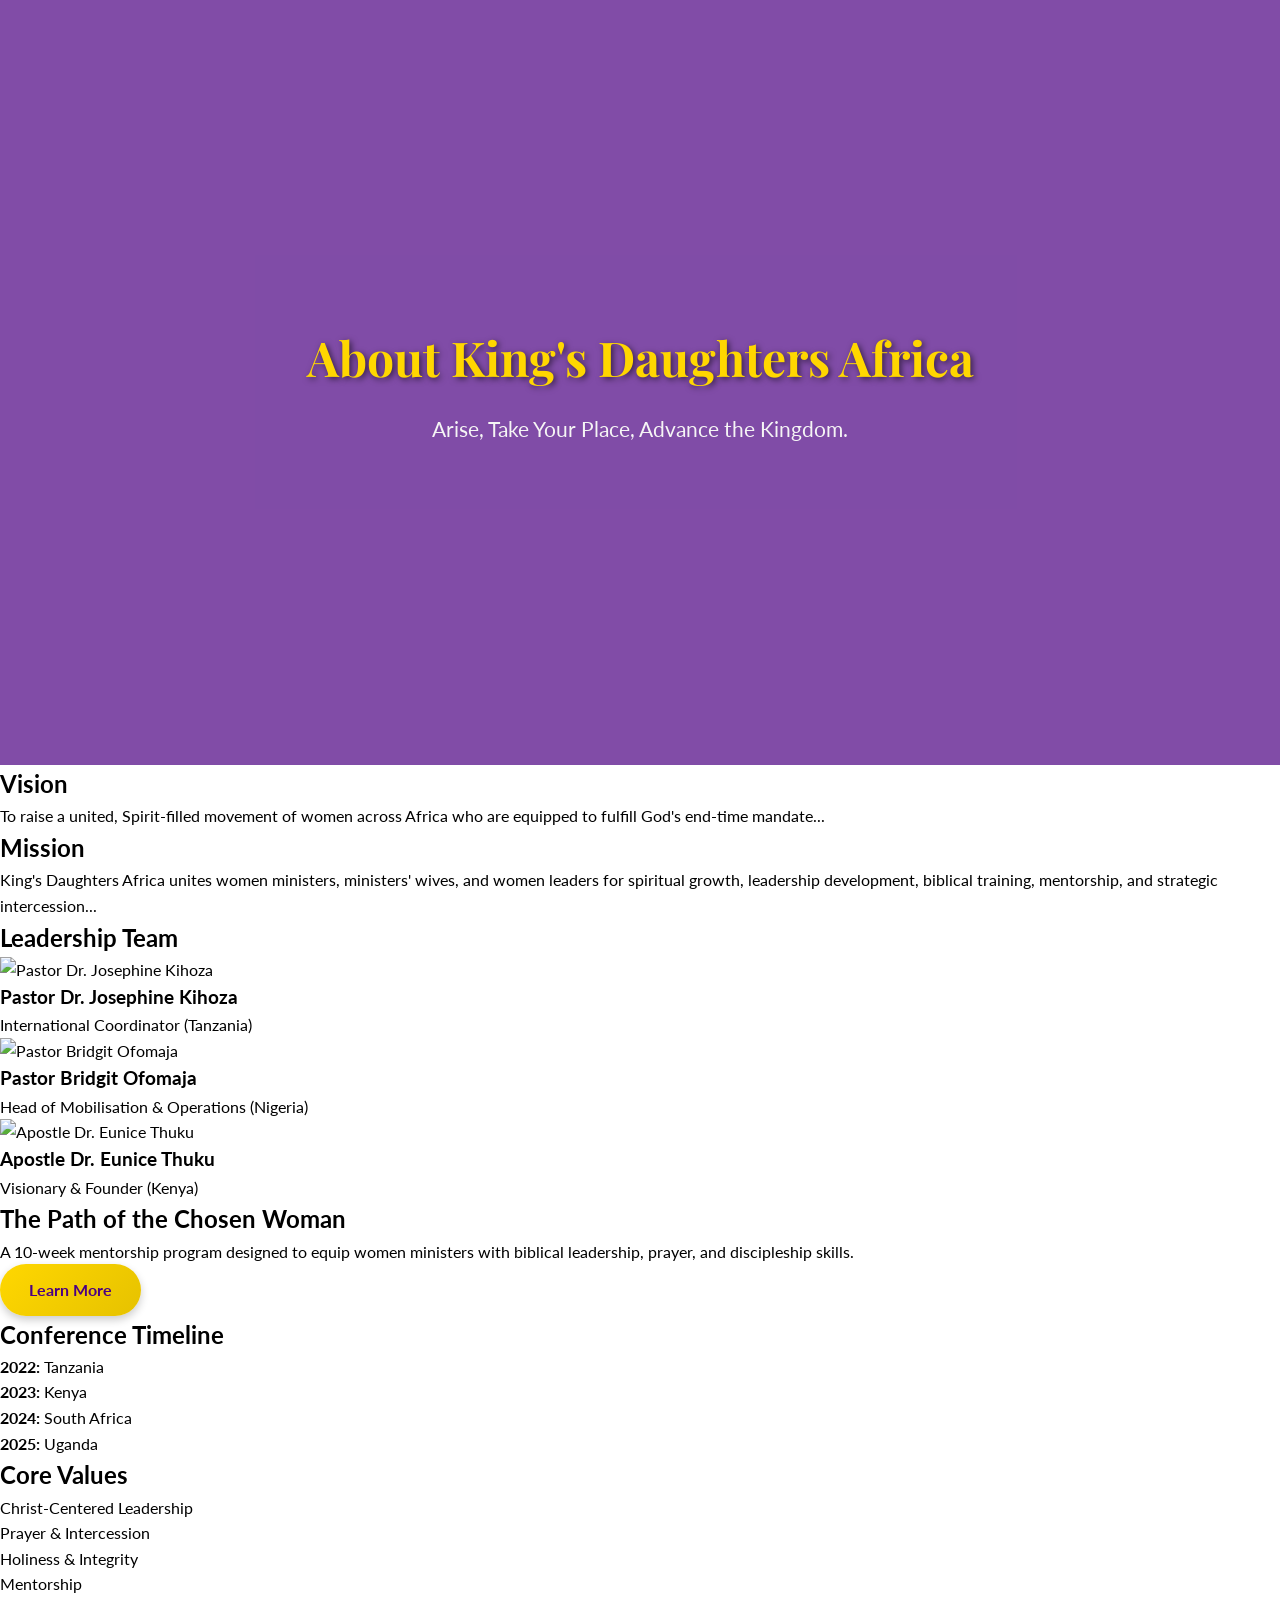
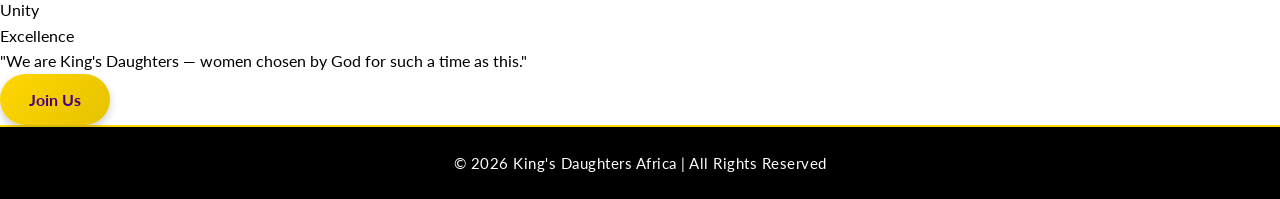
==== about.html @ 951f4221 "intial commit" ====
<!DOCTYPE html>
<html lang="en">
<head>
  <meta charset="UTF-8">
  <meta name="viewport" content="width=device-width, initial-scale=1.0">
  <title>About | King's Daughters Africa</title>
  <link rel="stylesheet" href="css/style.css">
  <link href="https://fonts.googleapis.com/css2?family=Playfair+Display:wght@600&family=Lato&display=swap" rel="stylesheet">
</head>
<body>
  <!-- Hero Banner -->
  <section class="hero about-hero">
    <div class="hero-text">
      <h1>About King's Daughters Africa</h1>
      <p>Arise, Take Your Place, Advance the Kingdom.</p>
    </div>
  </section>

  <!-- Vision & Mission -->
  <section class="vision-mission">
    <div class="container">
      <div class="vision">
        <h2>Vision</h2>
        <p>To raise a united, Spirit-filled movement of women across Africa who are equipped to fulfill God's end-time mandate...</p>
      </div>
      <div class="mission">
        <h2>Mission</h2>
        <p>King's Daughters Africa unites women ministers, ministers' wives, and women leaders for spiritual growth, leadership development, biblical training, mentorship, and strategic intercession...</p>
      </div>
    </div>
  </section>

  <!-- Leadership Team -->
  <section class="leadership">
    <h2>Leadership Team</h2>
    <div class="team-cards">
      <div class="card">
        <img src="images/josephine.jpg" alt="Pastor Dr. Josephine Kihoza">
        <h3>Pastor Dr. Josephine Kihoza</h3>
        <p>International Coordinator (Tanzania)</p>
      </div>
      <div class="card">
        <img src="images/bridgit.jpg" alt="Pastor Bridgit Ofomaja">
        <h3>Pastor Bridgit Ofomaja</h3>
        <p>Head of Mobilisation & Operations (Nigeria)</p>
      </div>
      <div class="card">
        <img src="images/eunice.jpg" alt="Apostle Dr. Eunice Thuku">
        <h3>Apostle Dr. Eunice Thuku</h3>
        <p>Visionary & Founder (Kenya)</p>
      </div>
    </div>
  </section>

  <!-- Path of the Chosen Woman -->
  <section class="mentorship">
    <h2>The Path of the Chosen Woman</h2>
    <p>A 10-week mentorship program designed to equip women ministers with biblical leadership, prayer, and discipleship skills.</p>
    <a href="mentorship.html" class="btn">Learn More</a>
  </section>

  <!-- Conference Timeline -->
  <section class="timeline">
    <h2>Conference Timeline</h2>
    <ul>
      <li><strong>2022:</strong> Tanzania</li>
      <li><strong>2023:</strong> Kenya</li>
      <li><strong>2024:</strong> South Africa</li>
      <li><strong>2025:</strong> Uganda</li>
    </ul>
  </section>

  <!-- Core Values -->
  <section class="values">
    <h2>Core Values</h2>
    <ul>
      <li>Christ-Centered Leadership</li>
      <li>Prayer & Intercession</li>
      <li>Holiness & Integrity</li>
      <li>Mentorship</li>
      <li>Unity</li>
      <li>Excellence</li>
    </ul>
  </section>

  <!-- Call to Action -->
  <section class="cta">
    <p>"We are King's Daughters — women chosen by God for such a time as this."</p>
    <a href="contact.html" class="btn">Join Us</a>
  </section>

  <footer>
    <p>&copy; 2026 King's Daughters Africa | All Rights Reserved</p>
  </footer>
</body>
</html>
---- css/style.css ----
/* Global Reset & Fonts */
* {
  margin: 0;
  padding: 0;
  box-sizing: border-box;
}
body {
  font-family: 'Lato', sans-serif;
  background-color: #ffffff;
  color: #000000;
  line-height: 1.6;
}

/* Navbar */
.navbar {
  display: flex;
  justify-content: space-between;
  align-items: center;
  background: linear-gradient(90deg, #4B0082, #2E0854); /* Royal Purple gradient */
  padding: 1rem 2rem;
  box-shadow: 0 4px 6px rgba(0,0,0,0.2);
}
.navbar .logo {
  font-family: 'Playfair Display', serif;
  font-size: 1.8rem;
  color: #FFD700; /* Gold */
  letter-spacing: 1px;
}
.nav-links {
  list-style: none;
  display: flex;
  gap: 2rem;
}
.nav-links a {
  text-decoration: none;
  color: #ffffff;
  font-weight: bold;
  transition: all 0.3s ease;
}
.nav-links a:hover {
  color: #FFD700;
  text-shadow: 0 0 8px #FFD700;
}

/* Hero Section */
.hero {
  background: url('../images/hero-banner.jpg') center/cover no-repeat;
  height: 85vh;
  display: flex;
  align-items: center;
  justify-content: center;
  text-align: center;
  color: #ffffff;
  position: relative;
}
.hero::after {
  content: "";
  position: absolute;
  top: 0; left: 0;
  width: 100%; height: 100%;
  background: rgba(75, 0, 130, 0.7); /* Rich Purple overlay */
}
.hero-text {
  position: relative;
  z-index: 1;
  max-width: 800px;
  padding: 0 1rem;
}
.hero h1 {
  font-family: 'Playfair Display', serif;
  font-size: 3rem;
  color: #FFD700;
  text-shadow: 2px 2px 6px rgba(0,0,0,0.6);
}
.hero p {
  font-size: 1.3rem;
  margin-top: 1rem;
  color: #f5f5f5;
}

/* Buttons */
.btn {
  display: inline-block;
  background: linear-gradient(135deg, #FFD700, #E6C200);
  color: #4B0082;
  padding: 0.8rem 1.8rem;
  text-decoration: none;
  font-weight: bold;
  border-radius: 30px;
  transition: all 0.3s ease;
  box-shadow: 0 4px 8px rgba(0,0,0,0.2);
}
.btn:hover {
  background: #000000;
  color: #FFD700;
  box-shadow: 0 6px 12px rgba(0,0,0,0.4);
  transform: translateY(-2px);
}

/* Footer */
footer {
  background-color: #000000;
  color: #ffffff;
  text-align: center;
  padding: 1.5rem;
  font-size: 0.95rem;
  letter-spacing: 0.5px;
  border-top: 2px solid #FFD700;
}

/* Gallery Grid */
.gallery-grid {
  padding: 3rem 2rem;
  text-align: center;
}
.gallery-grid h2 {
  font-family: 'Playfair Display', serif;
  font-size: 2rem;
  color: #4B0082;
  margin-bottom: 2rem;
}
.gallery-grid .grid {
  display: grid;
  grid-template-columns: repeat(auto-fit, minmax(280px, 1fr));
  gap: 1.5rem;
}
.gallery-item img {
  width: 100%;
  border-radius: 12px;
  cursor: pointer;
  transition: transform 0.4s ease, box-shadow 0.4s ease;
  box-shadow: 0 4px 10px rgba(0,0,0,0.2);
}
.gallery-item img:hover {
  transform: scale(1.08);
  box-shadow: 0 6px 14px rgba(0,0,0,0.3);
}

/* Lightbox */
.lightbox {
  display: none;
  position: fixed;
  z-index: 999;
  padding-top: 60px;
  left: 0; top: 0;
  width: 100%; height: 100%;
  background-color: rgba(0,0,0,0.95);
}
.lightbox-content {
  margin: auto;
  display: block;
  max-width: 80%;
  border: 6px solid #FFD700; /* Gold frame */
  border-radius: 10px;
  box-shadow: 0 0 20px rgba(255,215,0,0.6);
}
#caption {
  margin: 1rem auto;
  text-align: center;
  color: #FFD700;
  font-size: 1.3rem;
  font-family: 'Playfair Display', serif;
}
.close {
  position: absolute;
  top: 20px; right: 35px;
  color: #FFD700;
  font-size: 45px;
  font-weight: bold;
  cursor: pointer;
  transition: color 0.3s ease;
}
.close:hover {
  color: #ffffff;
}
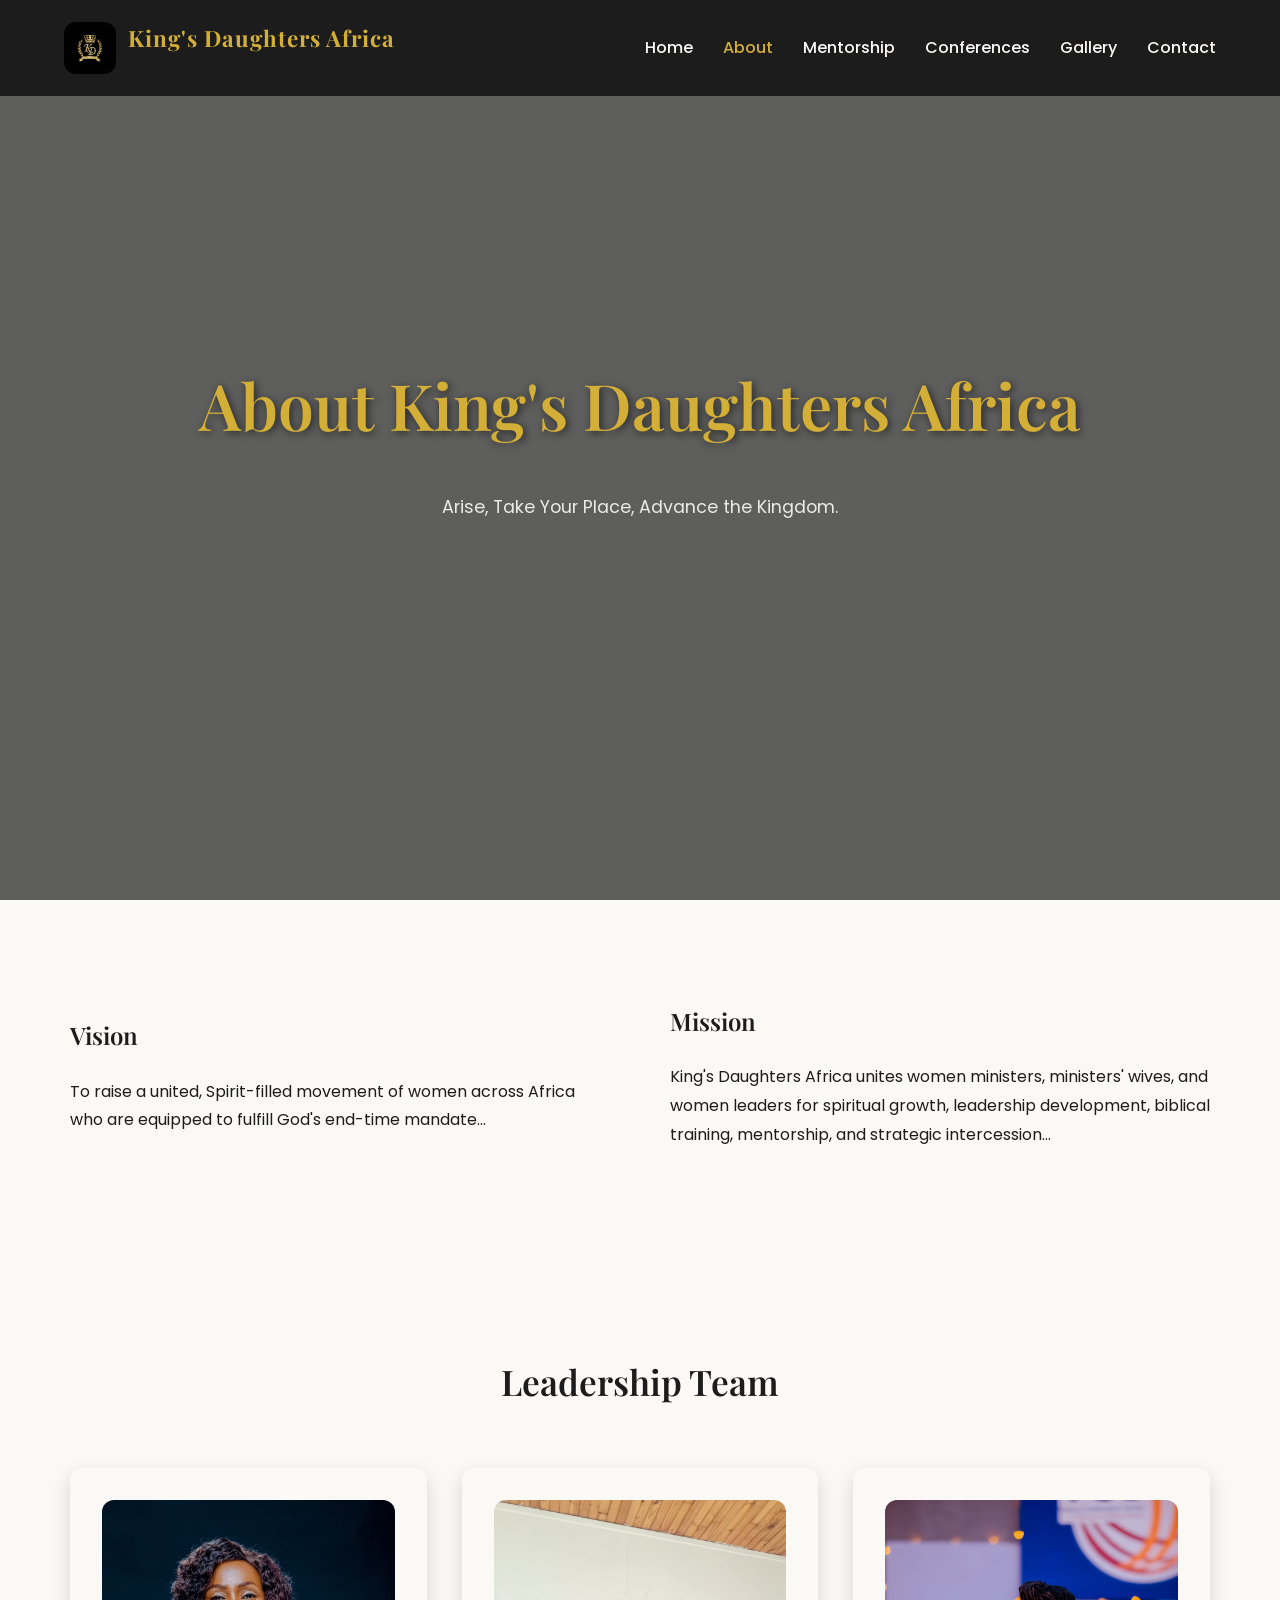
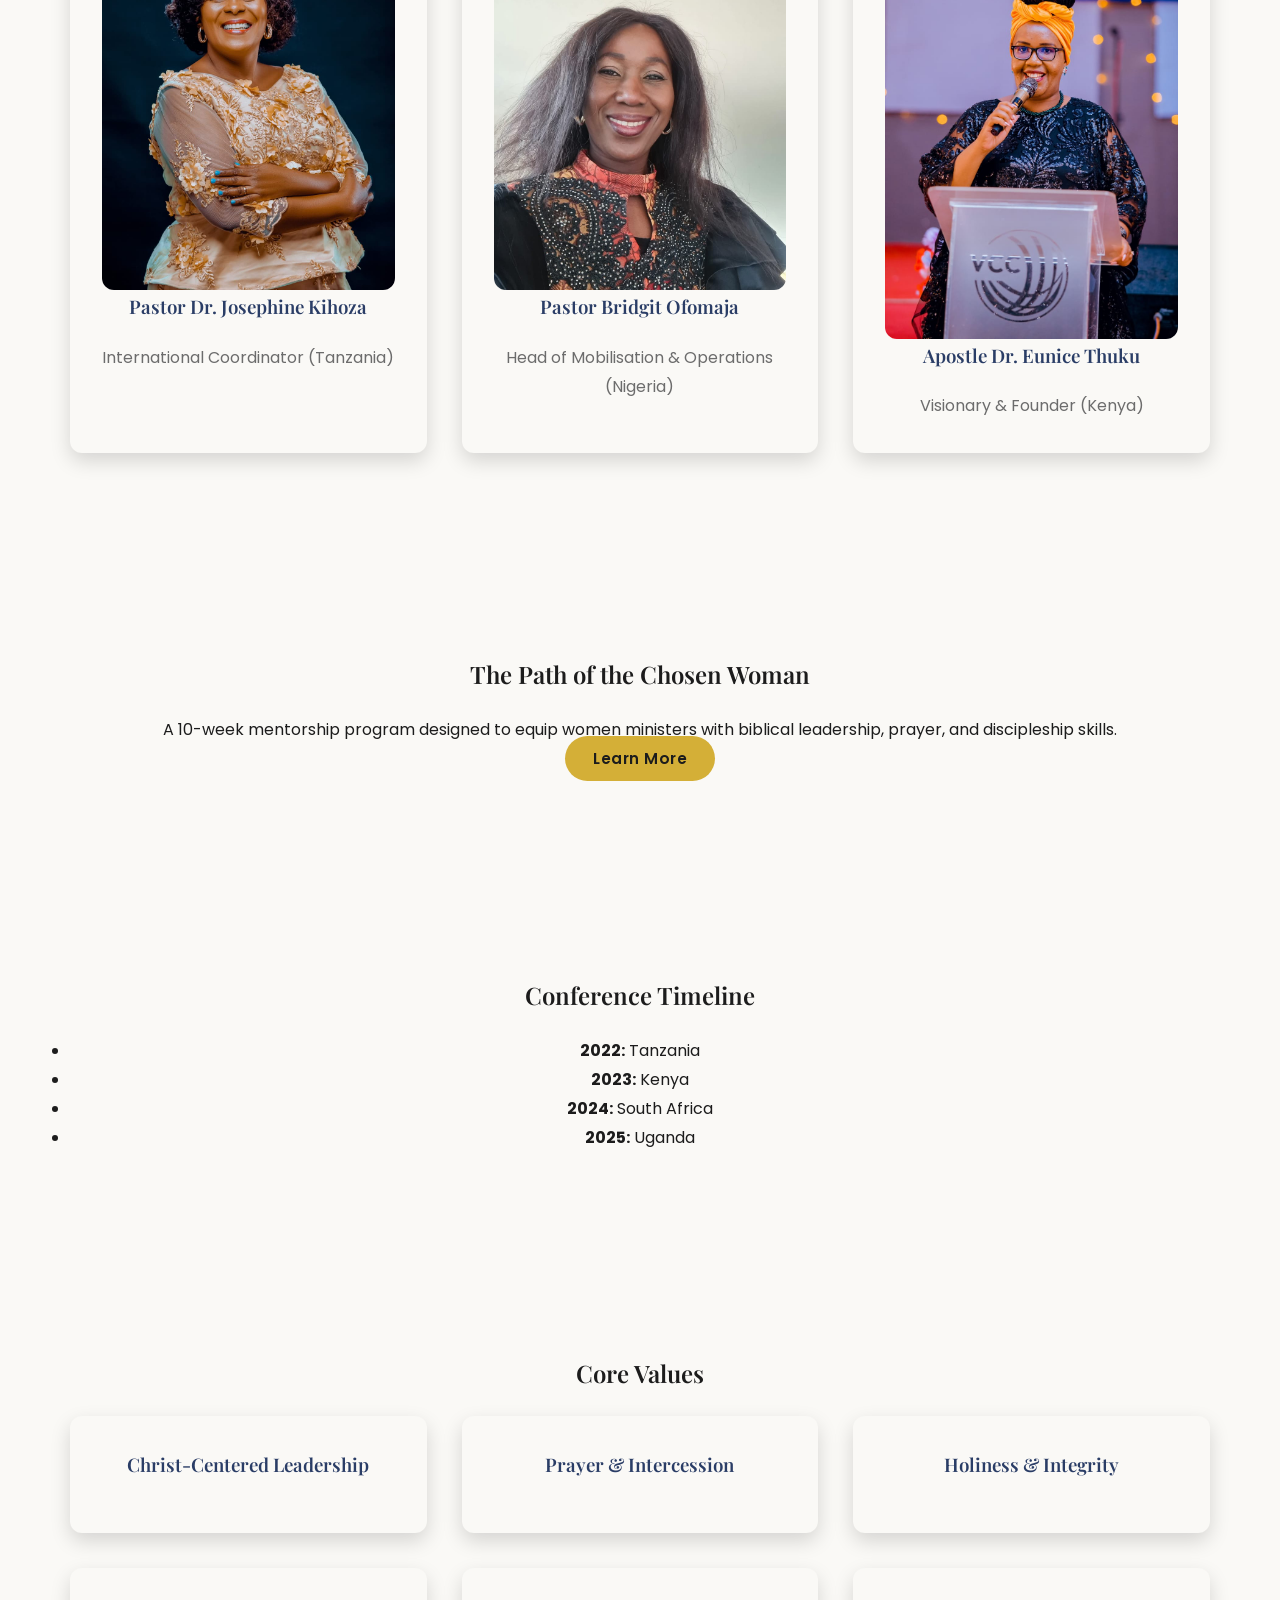
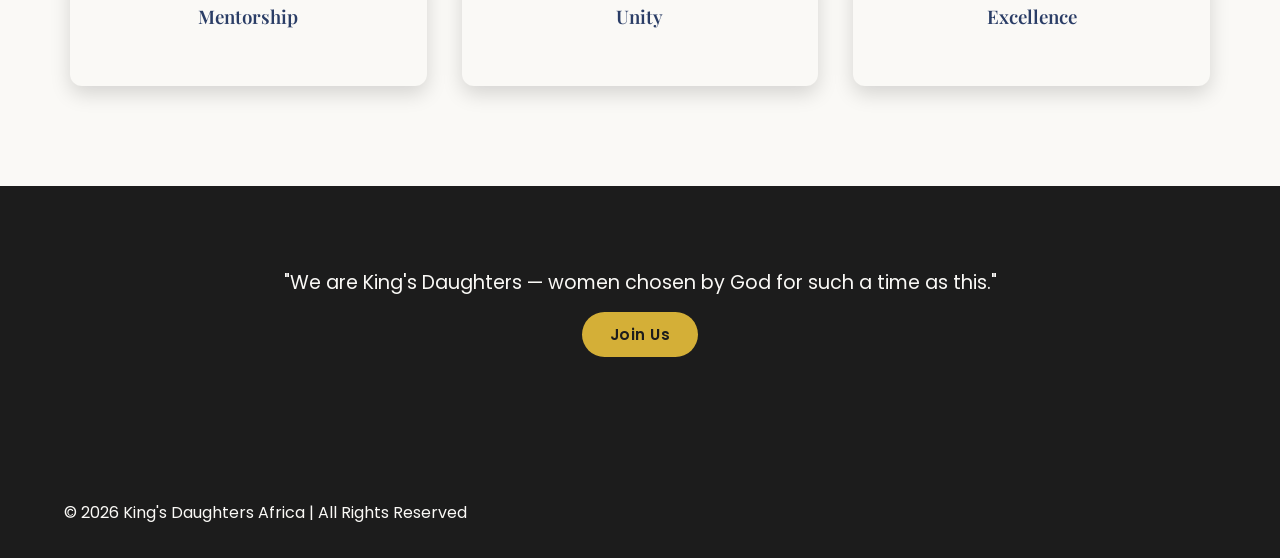
==== commit 9682d494: "updated" ====
--- a/about.html
+++ b/about.html
@@ -5,9 +5,31 @@
   <meta name="viewport" content="width=device-width, initial-scale=1.0">
   <title>About | King's Daughters Africa</title>
   <link rel="stylesheet" href="css/style.css">
-  <link href="https://fonts.googleapis.com/css2?family=Playfair+Display:wght@600&family=Lato&display=swap" rel="stylesheet">
+  <link href="https://fonts.googleapis.com/css2?family=Playfair+Display:wght@600&family=Poppins&display=swap" rel="stylesheet">
 </head>
 <body>
+  <!-- Navbar -->
+<header>
+  <nav class="navbar">
+    <div class="logo">
+      <a href="index.html">
+        <img src="images/LOGO.jpeg" alt="King's Daughters Africa Logo">
+      </a>
+      <h2>King's Daughters Africa</h2>
+    </div>
+    <ul class="nav-links">
+      <li><a href="index.html">Home</a></li>
+      <li><a href="about.html" class="active">About</a></li>
+      <li><a href="mentorship.html">Mentorship</a></li>
+      <li><a href="conferences.html">Conferences</a></li>
+      <li><a href="gallery.html">Gallery</a></li>
+      <li><a href="contact.html">Contact</a></li>
+    </ul>
+  </nav>
+</header>
+
+
+
   <!-- Hero Banner -->
   <section class="hero about-hero">
     <div class="hero-text">
@@ -17,8 +39,8 @@
   </section>
 
   <!-- Vision & Mission -->
-  <section class="vision-mission">
-    <div class="container">
+  <section class="section vision-mission container">
+    <div class="two-column">
       <div class="vision">
         <h2>Vision</h2>
         <p>To raise a united, Spirit-filled movement of women across Africa who are equipped to fulfill God's end-time mandate...</p>
@@ -31,62 +53,70 @@
   </section>
 
   <!-- Leadership Team -->
-  <section class="leadership">
-    <h2>Leadership Team</h2>
-    <div class="team-cards">
-      <div class="card">
-        <img src="images/josephine.jpg" alt="Pastor Dr. Josephine Kihoza">
-        <h3>Pastor Dr. Josephine Kihoza</h3>
-        <p>International Coordinator (Tanzania)</p>
-      </div>
-      <div class="card">
-        <img src="images/bridgit.jpg" alt="Pastor Bridgit Ofomaja">
-        <h3>Pastor Bridgit Ofomaja</h3>
-        <p>Head of Mobilisation & Operations (Nigeria)</p>
-      </div>
-      <div class="card">
-        <img src="images/eunice.jpg" alt="Apostle Dr. Eunice Thuku">
-        <h3>Apostle Dr. Eunice Thuku</h3>
-        <p>Visionary & Founder (Kenya)</p>
+  <section class="section leadership light">
+    <div class="container">
+      <h2 class="section-title">Leadership Team</h2>
+      <div class="grid-3">
+        <div class="card">
+          <img src="images/International Co-ordinator.jpeg" alt="Pastor Dr. Josephine Kihoza">
+          <h3>Pastor Dr. Josephine Kihoza</h3>
+          <p>International Coordinator (Tanzania)</p>
+        </div>
+        <div class="card">
+          <img src="images/Head of Mobilization.jpeg" alt="Pastor Bridgit Ofomaja">
+          <h3>Pastor Bridgit Ofomaja</h3>
+          <p>Head of Mobilisation & Operations (Nigeria)</p>
+        </div>
+        <div class="card">
+          <img src="images/Visionary.jpeg" alt="Apostle Dr. Eunice Thuku">
+          <h3>Apostle Dr. Eunice Thuku</h3>
+          <p>Visionary & Founder (Kenya)</p>
+        </div>
       </div>
     </div>
   </section>
 
   <!-- Path of the Chosen Woman -->
-  <section class="mentorship">
-    <h2>The Path of the Chosen Woman</h2>
-    <p>A 10-week mentorship program designed to equip women ministers with biblical leadership, prayer, and discipleship skills.</p>
-    <a href="mentorship.html" class="btn">Learn More</a>
+  <section class="section mentorship">
+    <div class="container center">
+      <h2>The Path of the Chosen Woman</h2>
+      <p>A 10-week mentorship program designed to equip women ministers with biblical leadership, prayer, and discipleship skills.</p>
+      <a href="mentorship.html" class="btn btn-gold">Learn More</a>
+    </div>
   </section>
 
   <!-- Conference Timeline -->
-  <section class="timeline">
-    <h2>Conference Timeline</h2>
-    <ul>
-      <li><strong>2022:</strong> Tanzania</li>
-      <li><strong>2023:</strong> Kenya</li>
-      <li><strong>2024:</strong> South Africa</li>
-      <li><strong>2025:</strong> Uganda</li>
-    </ul>
+  <section class="section timeline light">
+    <div class="container center">
+      <h2>Conference Timeline</h2>
+      <ul>
+        <li><strong>2022:</strong> Tanzania</li>
+        <li><strong>2023:</strong> Kenya</li>
+        <li><strong>2024:</strong> South Africa</li>
+        <li><strong>2025:</strong> Uganda</li>
+      </ul>
+    </div>
   </section>
 
   <!-- Core Values -->
-  <section class="values">
-    <h2>Core Values</h2>
-    <ul>
-      <li>Christ-Centered Leadership</li>
-      <li>Prayer & Intercession</li>
-      <li>Holiness & Integrity</li>
-      <li>Mentorship</li>
-      <li>Unity</li>
-      <li>Excellence</li>
-    </ul>
+  <section class="section values">
+    <div class="container center">
+      <h2>Core Values</h2>
+      <div class="grid-3">
+        <div class="card"><h3>Christ-Centered Leadership</h3></div>
+        <div class="card"><h3>Prayer & Intercession</h3></div>
+        <div class="card"><h3>Holiness & Integrity</h3></div>
+        <div class="card"><h3>Mentorship</h3></div>
+        <div class="card"><h3>Unity</h3></div>
+        <div class="card"><h3>Excellence</h3></div>
+      </div>
+    </div>
   </section>
 
   <!-- Call to Action -->
   <section class="cta">
     <p>"We are King's Daughters — women chosen by God for such a time as this."</p>
-    <a href="contact.html" class="btn">Join Us</a>
+    <a href="contact.html" class="btn btn-gold">Join Us</a>
   </section>
 
   <footer>
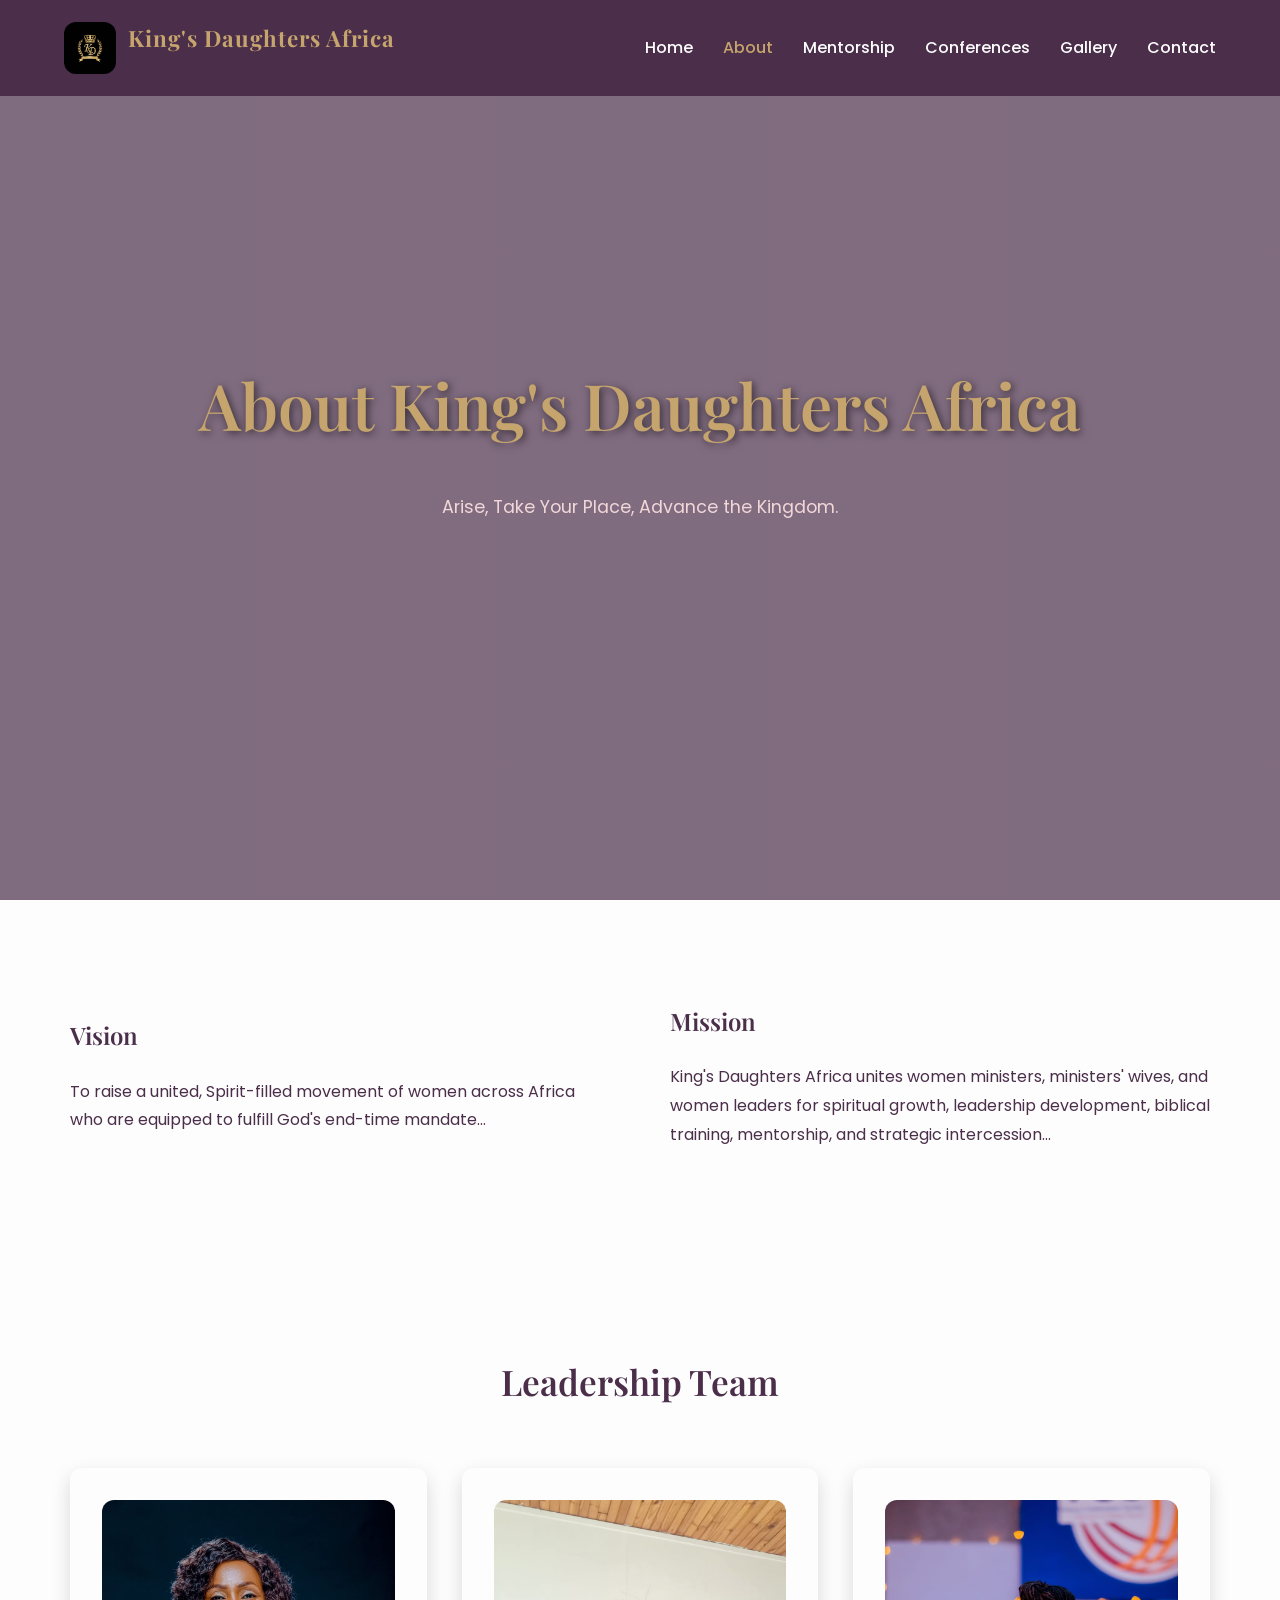
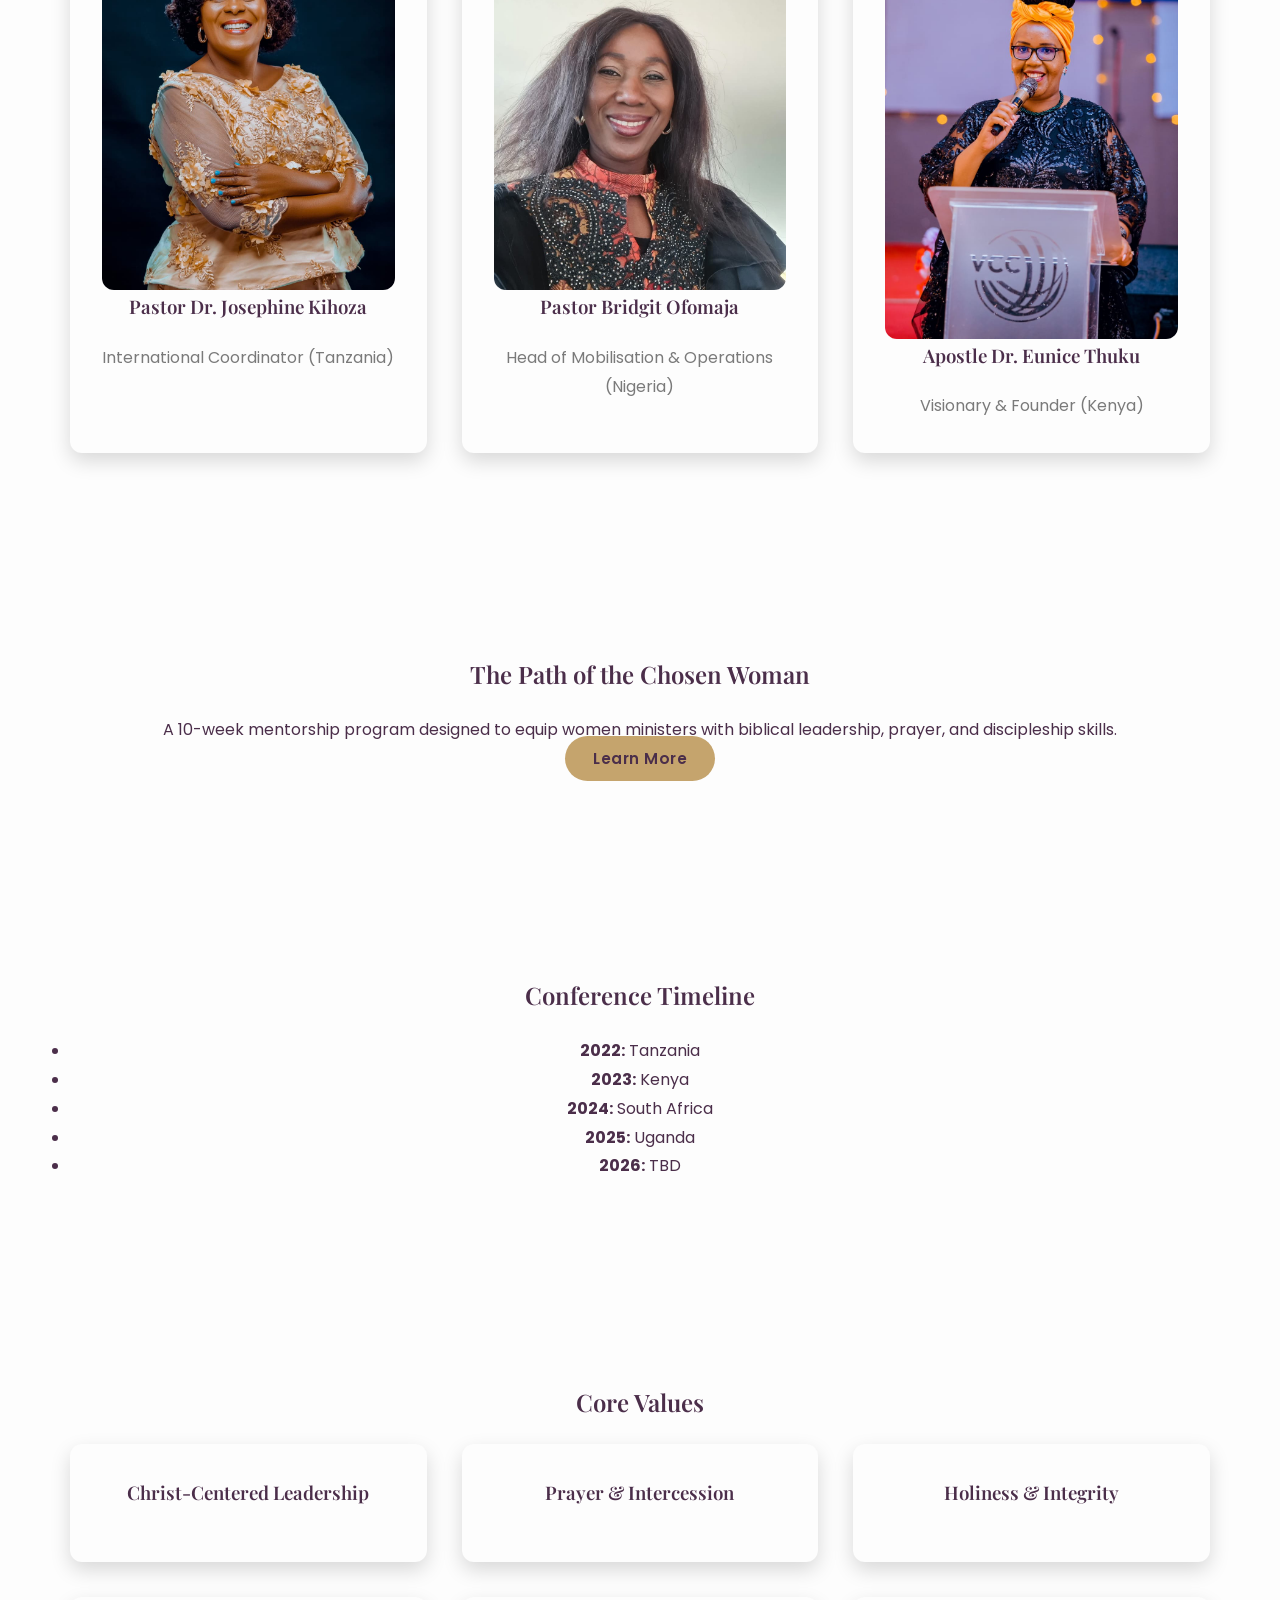
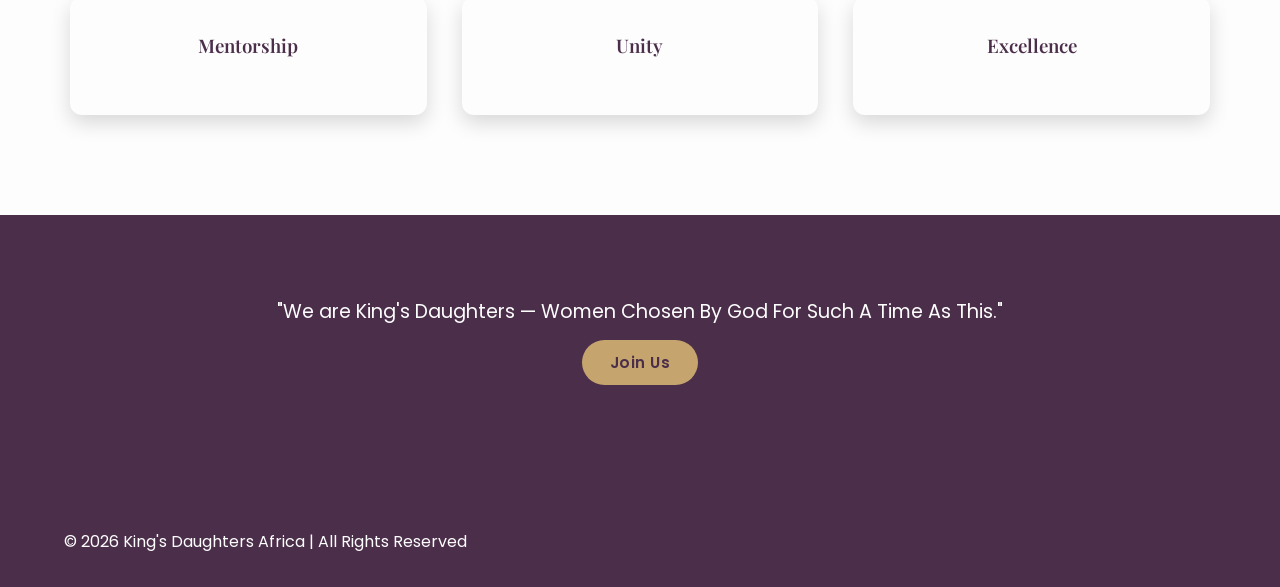
==== commit ad959942: "updated" ====
--- a/about.html
+++ b/about.html
@@ -94,6 +94,7 @@
         <li><strong>2023:</strong> Kenya</li>
         <li><strong>2024:</strong> South Africa</li>
         <li><strong>2025:</strong> Uganda</li>
+         <li><strong>2026:</strong> TBD</li>
       </ul>
     </div>
   </section>
@@ -115,7 +116,7 @@
 
   <!-- Call to Action -->
   <section class="cta">
-    <p>"We are King's Daughters — women chosen by God for such a time as this."</p>
+    <p>"We are King's Daughters — Women Chosen By God For Such A Time As This."</p>
     <a href="contact.html" class="btn btn-gold">Join Us</a>
   </section>
 
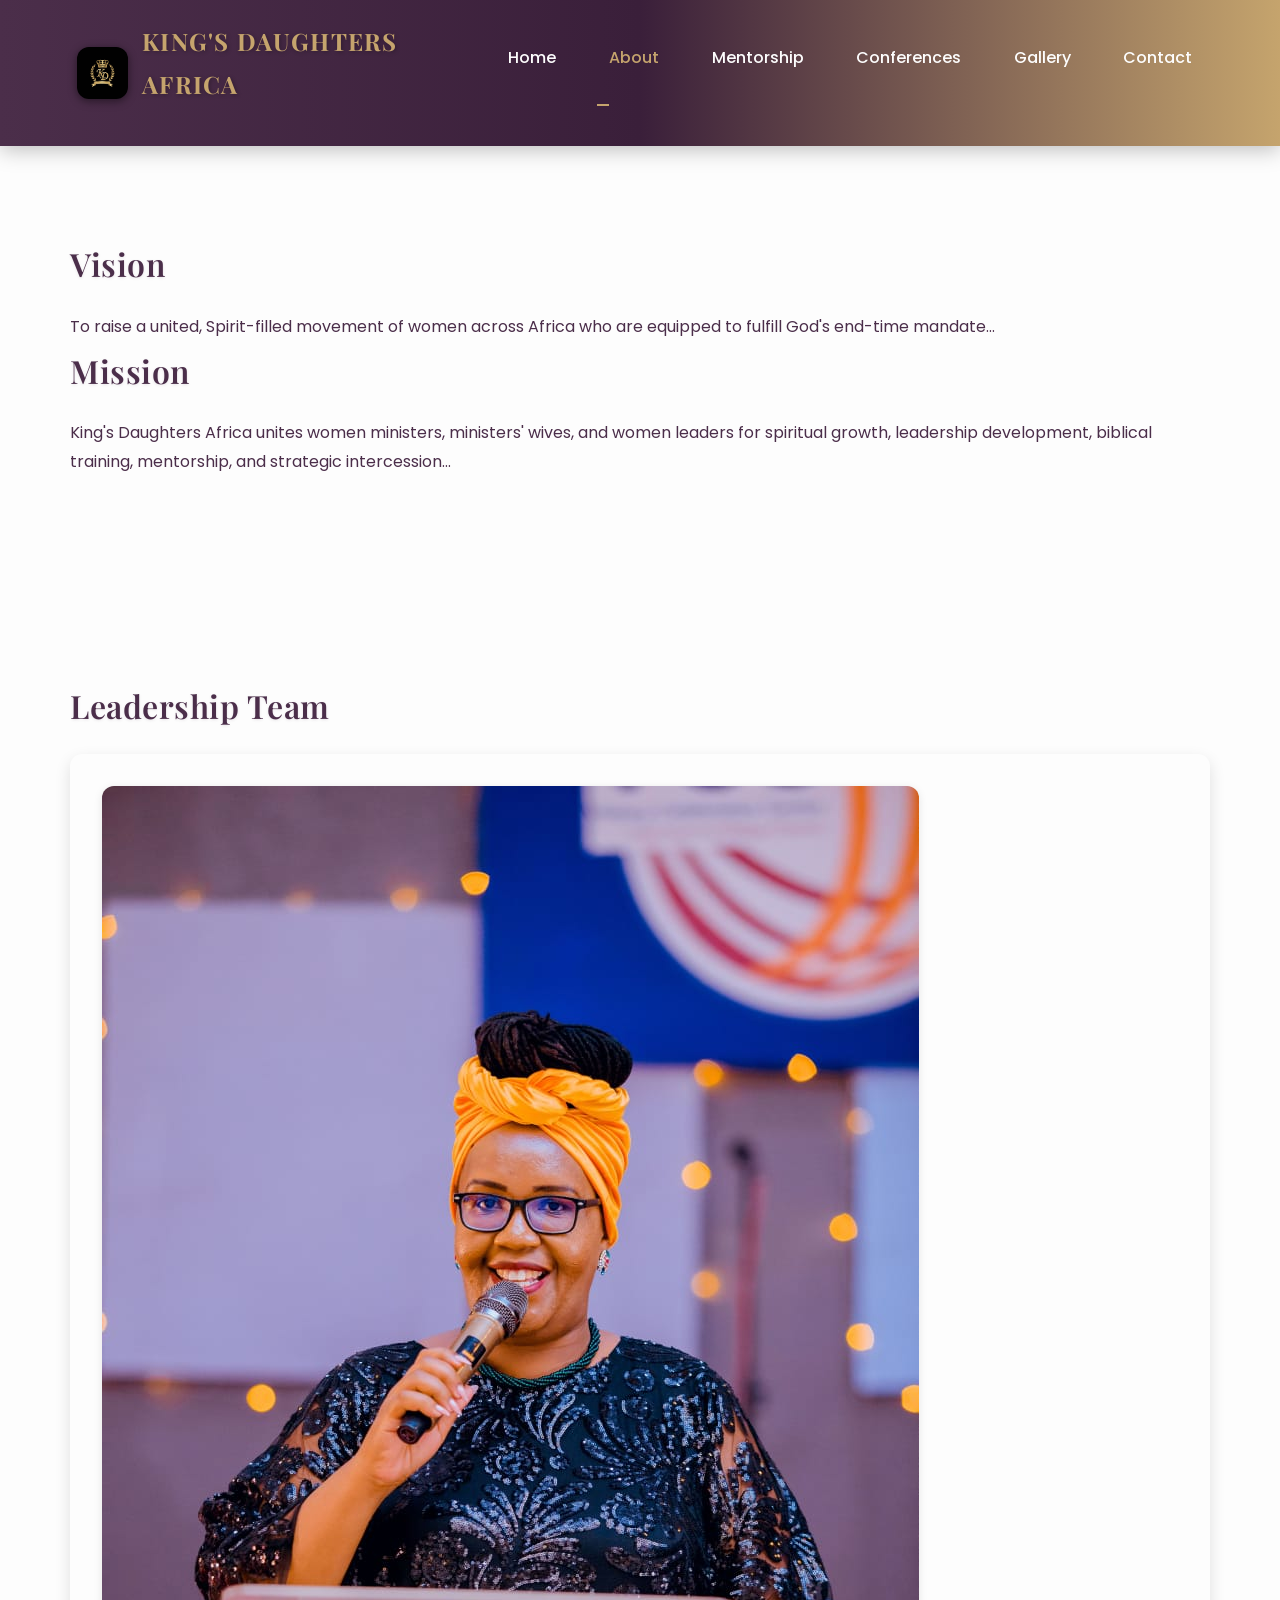
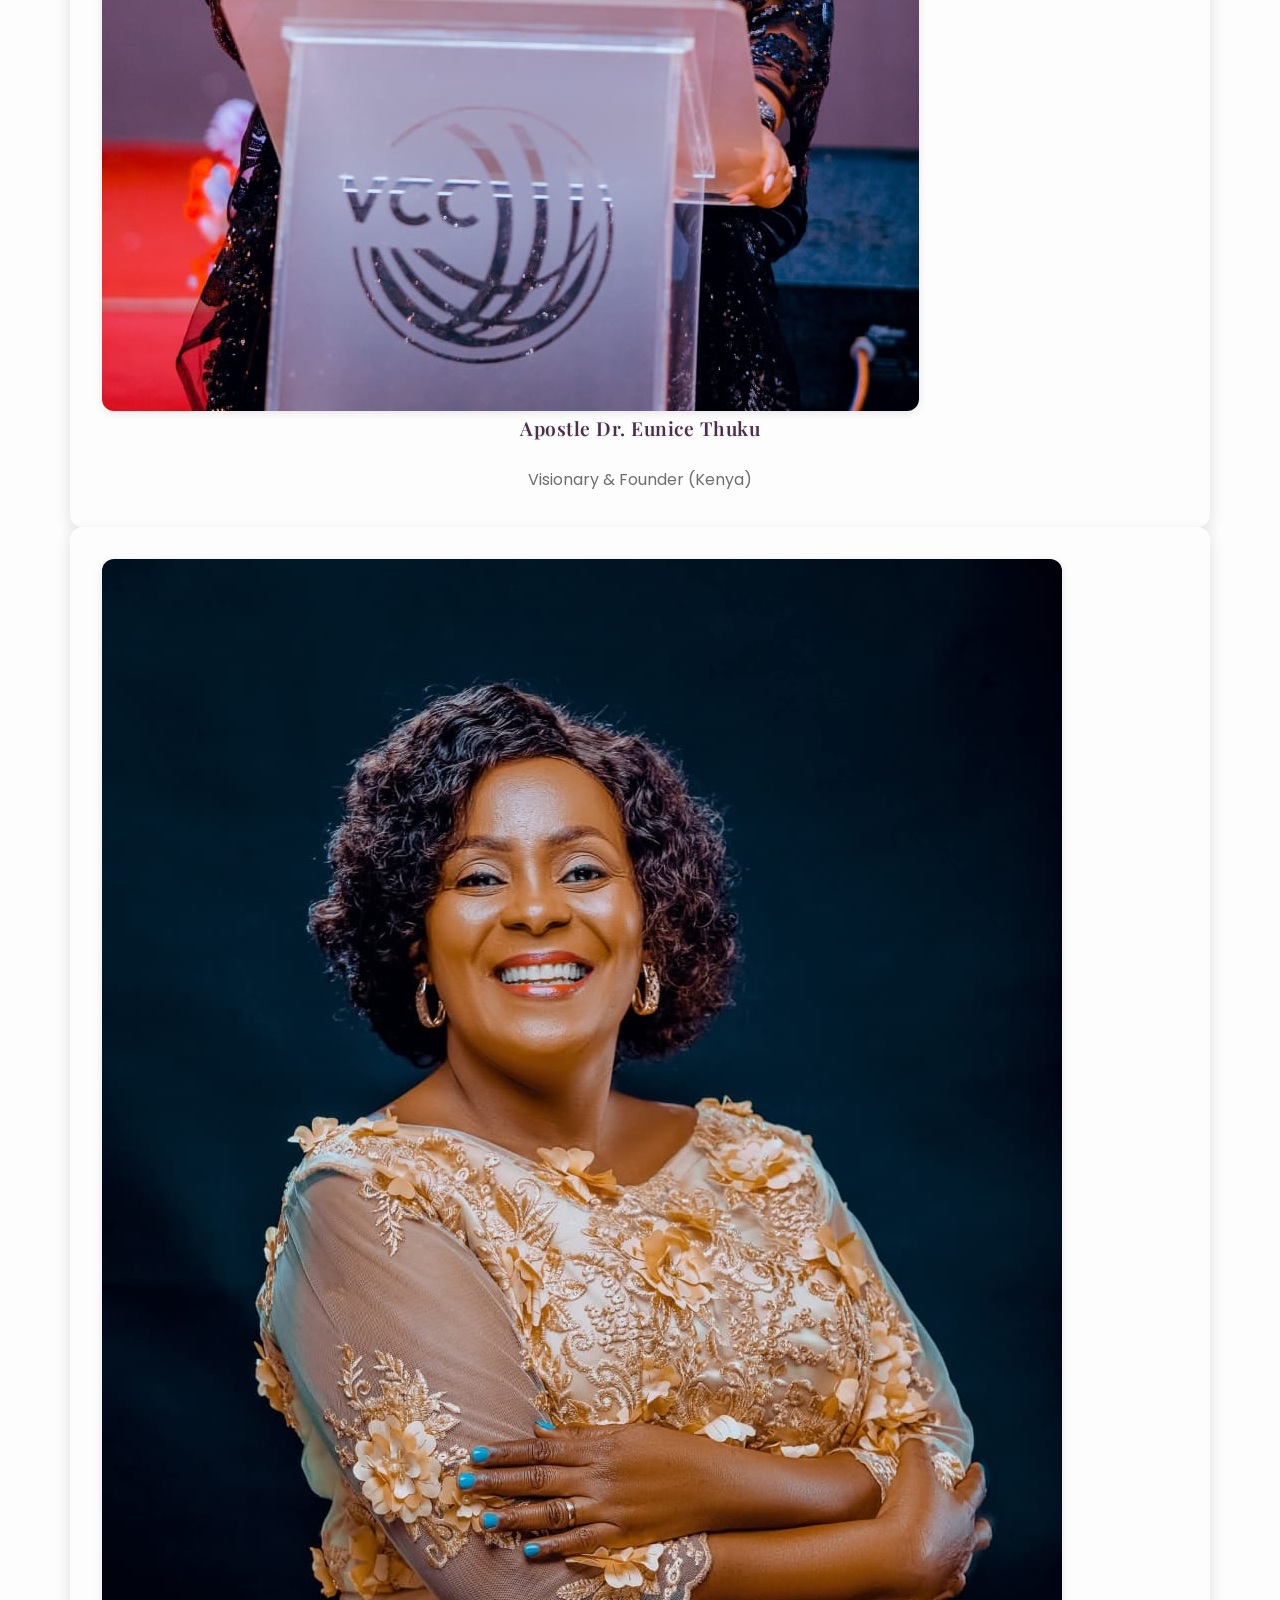
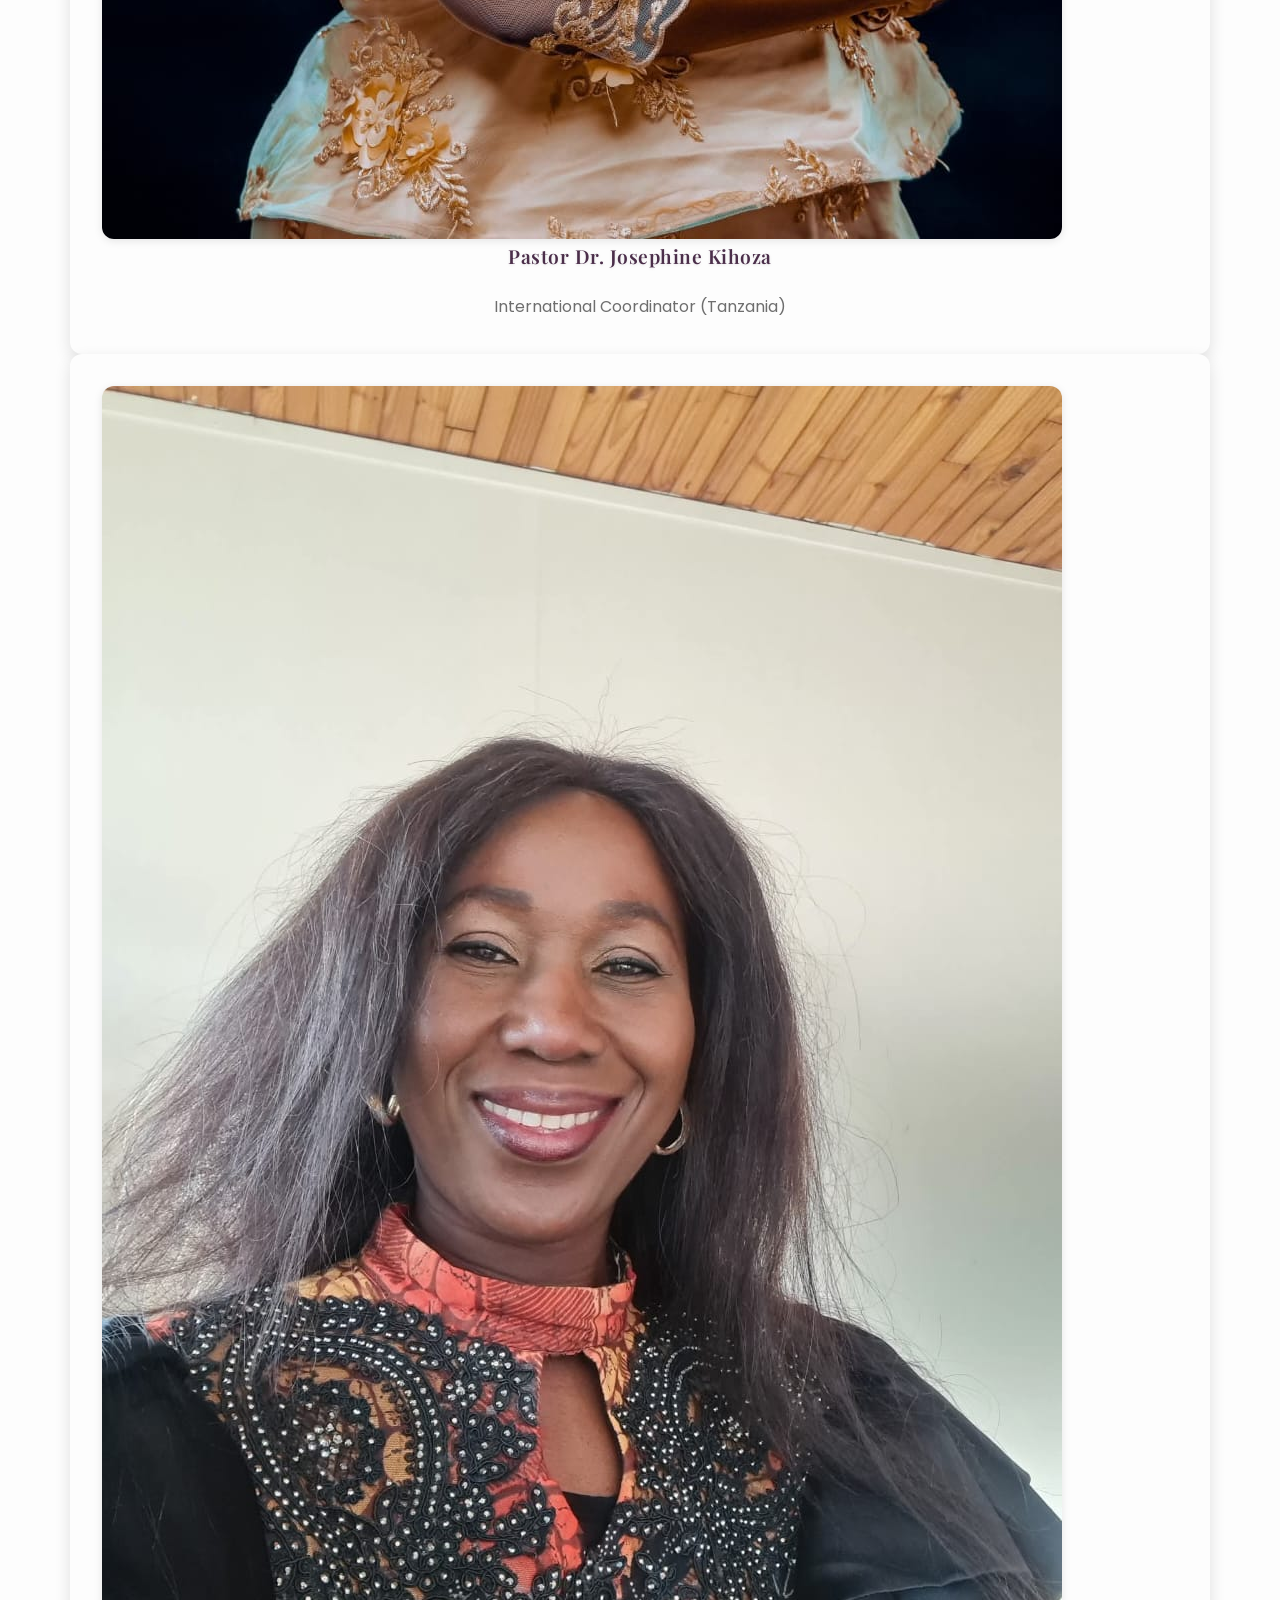
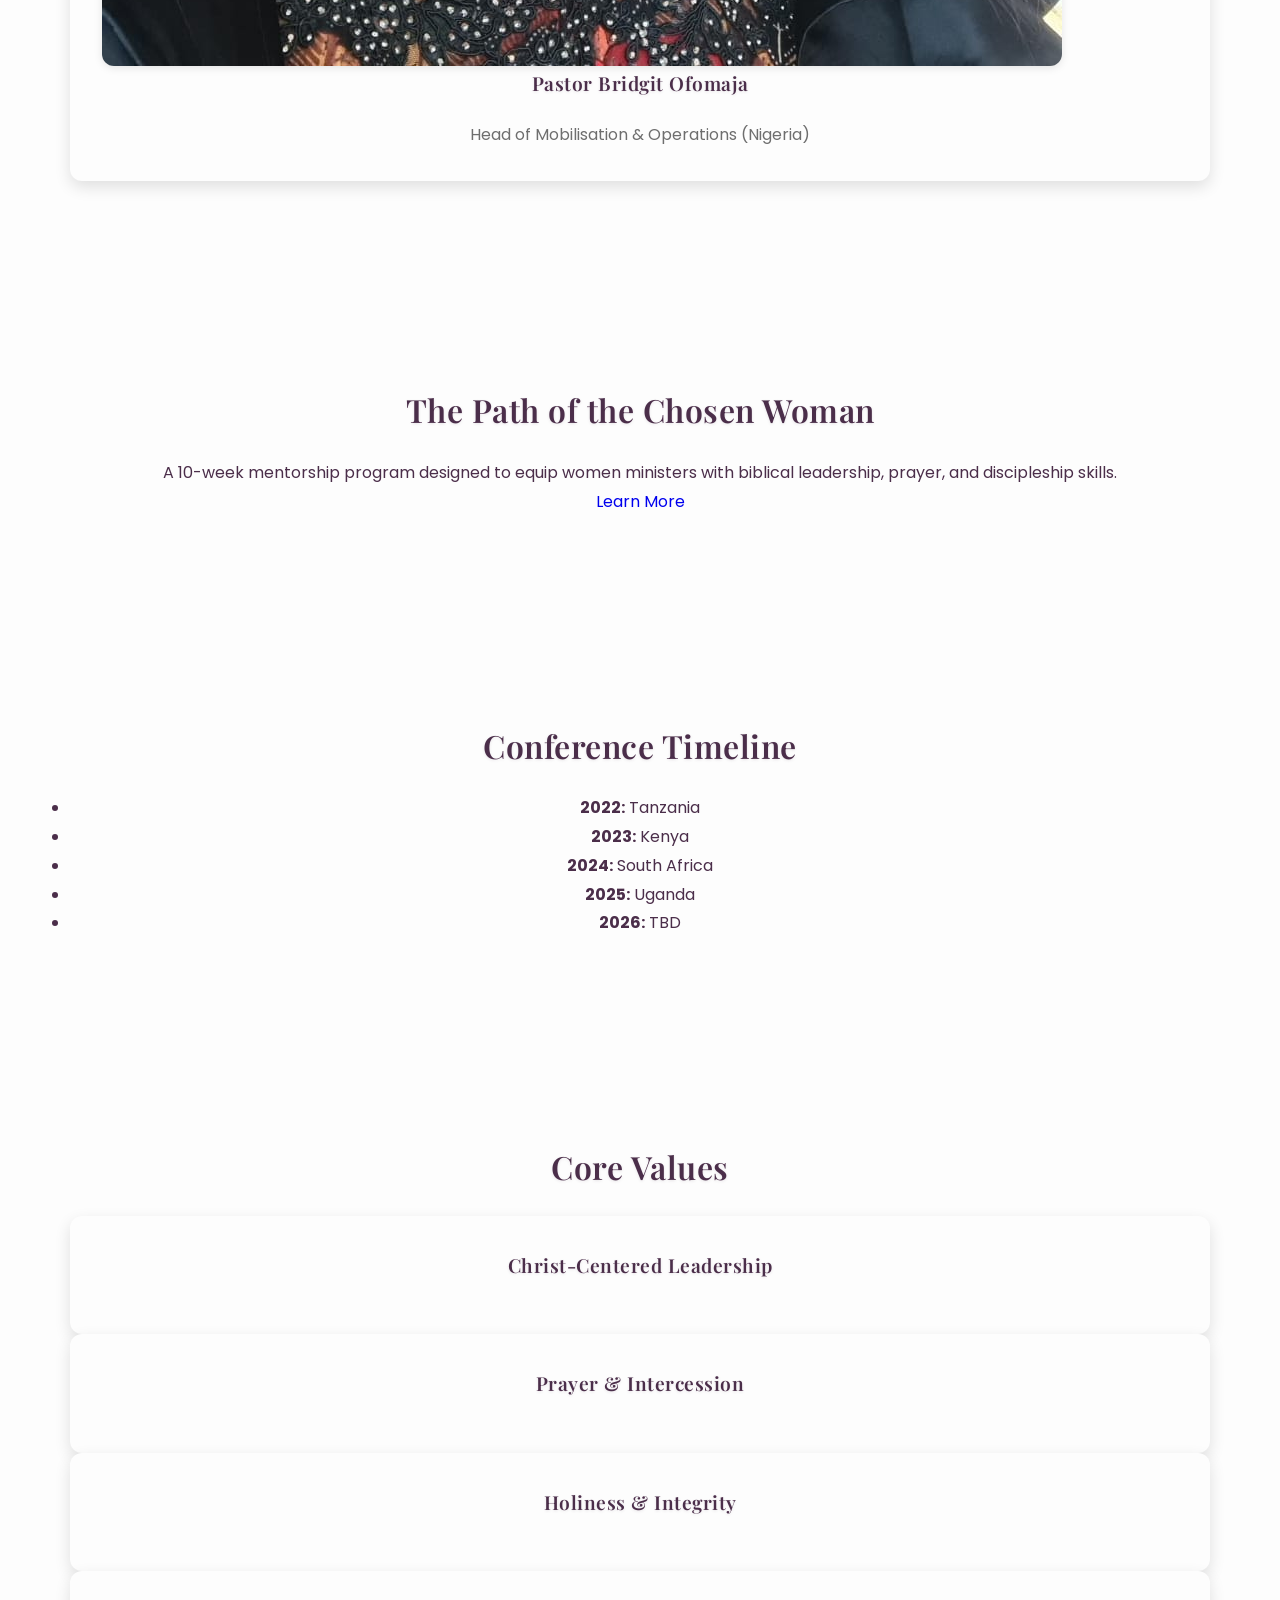
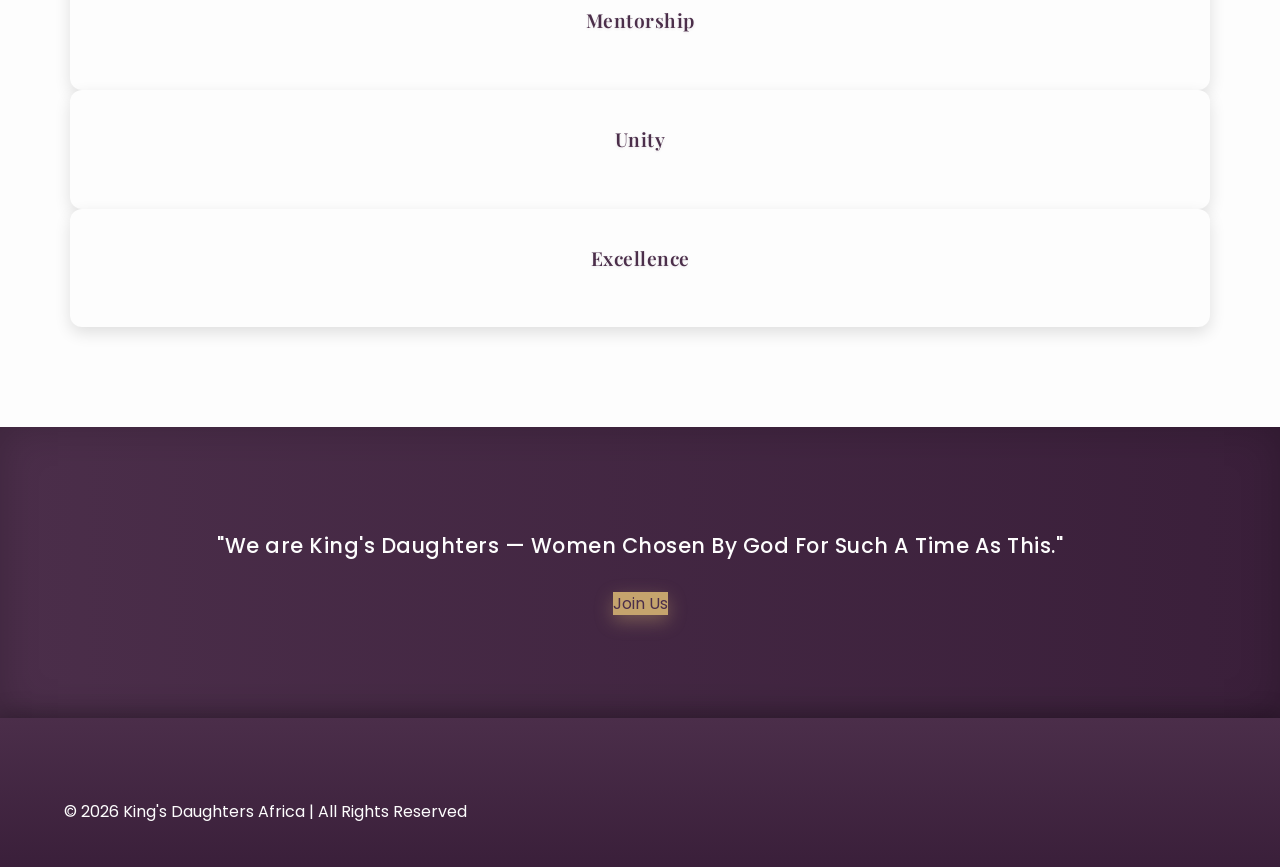
==== commit 43ef738c: "updated" ====
--- a/about.html
+++ b/about.html
@@ -57,6 +57,11 @@
     <div class="container">
       <h2 class="section-title">Leadership Team</h2>
       <div class="grid-3">
+         <div class="card">
+          <img src="images/Visionary.jpeg" alt="Apostle Dr. Eunice Thuku">
+          <h3>Apostle Dr. Eunice Thuku</h3>
+          <p>Visionary & Founder (Kenya)</p>
+        </div>
         <div class="card">
           <img src="images/International Co-ordinator.jpeg" alt="Pastor Dr. Josephine Kihoza">
           <h3>Pastor Dr. Josephine Kihoza</h3>
@@ -66,11 +71,6 @@
           <img src="images/Head of Mobilization.jpeg" alt="Pastor Bridgit Ofomaja">
           <h3>Pastor Bridgit Ofomaja</h3>
           <p>Head of Mobilisation & Operations (Nigeria)</p>
-        </div>
-        <div class="card">
-          <img src="images/Visionary.jpeg" alt="Apostle Dr. Eunice Thuku">
-          <h3>Apostle Dr. Eunice Thuku</h3>
-          <p>Visionary & Founder (Kenya)</p>
         </div>
       </div>
     </div>
--- a/css/style.css
+++ b/css/style.css
@@ -0,0 +1,496 @@
+/* ===========================================
+   King's Daughters Africa - Global Styles
+   Refined elegance: plum, blush, pearl, antique gold
+=========================================== */
+/* ===========================================
+   Global Styles & Navbar (Refined)
+=========================================== */
+
+:root {
+  --plum: #4b2e4a;          /* deep regal plum base */
+  --blush: #f2d7d9;         /* soft blush accent */
+  --pearl: #fdfdfd;         /* clean pearl white background */
+  --antique-gold: #c5a46d;  /* muted antique gold highlight */
+  --smoke: #6e6e6e;         /* softer neutral gray */
+
+  --radius: 12px;
+  --shadow: 0 6px 16px rgba(0,0,0,0.12); /* softened shadow */
+  --transition: 0.35s ease; /* smoother transitions */
+
+  --heading-size: clamp(2rem, 4vw, 3rem);
+  --subheading-size: clamp(1.4rem, 2.5vw, 2rem);
+  --body-size: 1rem;
+
+  --gradient-bg: linear-gradient(180deg, var(--pearl) 0%, var(--blush) 100%);
+}
+
+* { margin: 0; padding: 0; box-sizing: border-box; }
+html { scroll-behavior: smooth; }
+
+body {
+  font-family: "Poppins", sans-serif;
+  background: var(--pearl);
+  color: var(--plum);
+  line-height: 1.8;
+  -webkit-font-smoothing: antialiased;
+  font-size: var(--body-size);
+}
+
+/* Headings */
+h1, h2, h3 {
+  font-family: "Playfair Display", serif;
+  color: var(--plum);
+  font-weight: 600;
+  margin-bottom: 20px;
+  letter-spacing: 0.5px;
+  text-shadow: 0 1px 3px rgba(75,46,74,0.12);
+}
+h1 { font-size: var(--heading-size); }
+h2 { font-size: var(--subheading-size); }
+h3 { font-size: 1.2rem; }
+
+/* Links */
+a {
+  text-decoration: none;
+  transition: color var(--transition), background var(--transition), text-shadow var(--transition);
+}
+a:hover {
+  color: #000; /* black text */
+  background: var(--blush); /* soft blush highlight */
+  border-radius: 6px;
+  padding: 4px 10px;
+  text-shadow: none;
+}
+
+/* Images (Global + About/Conferences fix) */
+img {
+  max-width: 100%;
+  display: block;
+  border-radius: var(--radius);
+  box-shadow: 0 2px 8px rgba(0,0,0,0.1);
+  transition: transform var(--transition), box-shadow var(--transition);
+}
+img:hover {
+  transform: scale(1.02);
+  box-shadow: 0 4px 12px rgba(0,0,0,0.18);
+}
+
+/* Restrict About & Conferences images */
+.about img,
+.conferences img {
+  max-width: 320px; /* same size as largest gallery item */
+  margin: 0 auto;
+  height: auto;
+}
+
+/* Layout Helpers */
+.container {
+  width: min(1140px, 92%);
+  margin: auto;
+}
+.section {
+  padding: 100px 0;
+}
+.center {
+  text-align: center;
+}
+
+/* ==============================
+   Navbar
+============================== */
+.navbar {
+  position: fixed; top: 0; left: 0; width: 100%;
+  display: flex; justify-content: space-between; align-items: center;
+  padding: 20px 6%;
+  background: linear-gradient(90deg, var(--plum) 0%, #3a1f3a 50%, var(--antique-gold) 100%);
+  box-shadow: 0 4px 20px rgba(0,0,0,0.25);
+  backdrop-filter: blur(10px);
+  z-index: 999;
+  transition: all var(--transition);
+}
+.navbar.scrolled {
+  background: linear-gradient(90deg, #3a1f3a 0%, var(--plum) 80%);
+  box-shadow: 0 6px 18px rgba(0,0,0,0.3);
+}
+
+.logo {
+  display: flex;
+  align-items: center;
+  gap: 14px;
+}
+.logo img {
+  height: 52px;
+  width: auto;
+  display: block;
+  filter: drop-shadow(0 2px 4px rgba(0,0,0,0.4));
+}
+.logo h2 {
+  color: var(--antique-gold);
+  font-weight: 700;
+  letter-spacing: 1.2px;
+  font-size: 1.5rem;
+  text-transform: uppercase;
+  text-shadow: 1px 1px 4px rgba(0,0,0,0.3);
+}
+
+.nav-links {
+  display: flex;
+  gap: 30px;
+  list-style: none;
+}
+.nav-links a {
+  color: var(--pearl);
+  font-weight: 500;
+  position: relative;
+  padding: 6px 12px;
+  border-radius: 6px;
+  transition: all var(--transition);
+}
+.nav-links a::after {
+  content: "";
+  position: absolute;
+  left: 0; bottom: -2px;
+  width: 0%; height: 2px;
+  background: var(--antique-gold);
+  transition: width var(--transition);
+}
+.nav-links a:hover::after,
+.nav-links .active::after {
+  width: 100%;
+}
+.nav-links a:hover {
+  background: var(--blush);
+  color: #000; /* black text on hover */
+}
+.nav-links .active {
+  color: var(--antique-gold);
+}
+
+/* ==============================
+   Cards (Smoother Hover)
+============================== */
+.card {
+  background: var(--pearl);
+  padding: 32px;
+  border-radius: var(--radius);
+  box-shadow: var(--shadow);
+  transition: transform var(--transition), box-shadow var(--transition);
+  text-align: center;
+}
+.card:hover {
+  transform: translateY(-6px) scale(1.02);
+  box-shadow: 0 8px 18px rgba(75,46,74,0.18); /* softer shadow */
+}
+.card h3 { color: var(--plum); }
+.card p { color: var(--smoke); }
+
+
+/* ==============================
+   Forms
+============================== */
+.form-box {
+  display: flex;
+  flex-direction: column;
+  gap: 22px;
+  max-width: 650px;
+  margin: auto;
+}
+.form-box input,
+.form-box textarea {
+  width: 100%;
+  padding: 20px;
+  border: 1px solid #ccc;
+  border-radius: var(--radius);
+  font-size: 1rem;
+  font-family: "Poppins", sans-serif;
+  transition: border var(--transition), box-shadow var(--transition);
+}
+.form-box input:focus,
+.form-box textarea:focus {
+  border-color: var(--blush);
+  box-shadow: 0 0 10px rgba(242,215,217,0.6);
+  outline: none;
+}
+.form-box textarea {
+  min-height: 220px;
+  resize: vertical;
+}
+
+/* ==============================
+   Responsive Navbar Fix
+============================== */
+@media (max-width: 600px) {
+  .navbar {
+    flex-direction: column;
+    padding: 16px 5%;
+    background: linear-gradient(180deg, var(--plum) 0%, #3a1f3a 100%);
+  }
+  .logo img {
+    height: 46px; /* smaller but visible */
+  }
+  .nav-links {
+    flex-direction: column;
+    gap: 1rem;
+    margin-top: 1rem;
+  }
+  .nav-links a {
+    font-size: 1rem;
+  }
+}
+
+
+/* ==============================
+   Gallery (Refined Sizing)
+============================== */
+.gallery-grid {
+  padding: 3rem 2rem;
+  text-align: center;
+  background: linear-gradient(180deg, var(--pearl) 0%, #f8f3f5 100%);
+}
+.gallery-grid h2 {
+  font-family: "Playfair Display", serif;
+  font-size: 2rem; /* smaller heading */
+  color: var(--plum);
+  margin-bottom: 2rem;
+  text-shadow: 1px 1px 3px rgba(75,46,74,0.1);
+}
+.gallery-grid .grid-4 {
+  display: grid;
+  grid-template-columns: repeat(auto-fit, minmax(220px, 1fr)); /* reduced min size */
+  gap: 1.5rem; /* tighter spacing */
+}
+.gallery-item {
+  position: relative;
+  overflow: hidden;
+  border-radius: 10px;
+}
+.gallery-item img {
+  width: 100%;
+  border-radius: 10px;
+  cursor: pointer;
+  transition: transform 0.4s ease, box-shadow 0.4s ease;
+  box-shadow: 0 3px 10px rgba(0,0,0,0.2);
+}
+.gallery-item::after {
+  content: "";
+  position: absolute;
+  inset: 0;
+  background: linear-gradient(to top, rgba(75,46,74,0.4), transparent);
+  opacity: 0;
+  transition: opacity 0.3s ease;
+}
+.gallery-item:hover::after { opacity: 1; }
+.gallery-item img:hover {
+  transform: scale(1.05); /* gentler zoom */
+  box-shadow: 0 6px 14px rgba(75,46,74,0.3);
+}
+
+
+/* ==============================
+   Lightbox
+============================== */
+.lightbox {
+  display: none;
+  position: fixed; z-index: 1000;
+  left: 0; top: 0; width: 100%; height: 100%;
+  background: rgba(75,46,74,0.9);
+  justify-content: center; align-items: center;
+  opacity: 0; transition: opacity 0.3s ease;
+}
+.lightbox.fade-in { display: flex; opacity: 1; }
+.lightbox-content {
+  max-width: 85%; max-height: 85%;
+  border-radius: var(--radius);
+  box-shadow: 0 8px 24px rgba(0,0,0,0.4);
+  animation: fadeIn 0.6s ease;
+}
+.close {
+  position: absolute; top: 25px; right: 35px;
+  color: var(--antique-gold);
+  font-size: 2.2rem; cursor: pointer;
+  transition: color var(--transition), transform var(--transition);
+}
+.close:hover {
+  color: var(--blush);
+  transform: rotate(90deg);
+}
+#caption {
+  margin-top: 20px; color: var(--pearl);
+  font-size: 1.1rem; text-align: center;
+  font-style: italic;
+}
+
+/* ==============================
+   CTA
+============================== */
+.cta {
+  padding: 100px 20px;
+  background: linear-gradient(90deg, var(--plum) 0%, #3a1f3a 100%);
+  color: var(--pearl);
+  text-align: center;
+  box-shadow: inset 0 0 40px rgba(0,0,0,0.2);
+}
+.cta p {
+  font-size: 1.3rem;
+  margin-bottom: 25px;
+  font-weight: 500;
+  letter-spacing: 0.5px;
+}
+.cta .btn {
+  margin-top: 15px;
+  background: var(--antique-gold);
+  color: var(--plum);
+  box-shadow: 0 6px 18px rgba(197,164,109,0.4);
+}
+.cta .btn:hover {
+  transform: translateY(-3px);
+  box-shadow: 0 8px 24px rgba(197,164,109,0.6);
+}
+
+/* ==============================
+   Footer
+============================== */
+footer {
+  background: linear-gradient(180deg, var(--plum) 0%, #3a1f3a 100%);
+  color: var(--pearl);
+  padding: 80px 5% 40px;
+  box-shadow: 0 -4px 20px rgba(0,0,0,0.25);
+}
+footer h3 {
+  color: var(--antique-gold);
+  margin-bottom: 25px;
+  font-size: 1.3rem;
+  letter-spacing: 0.5px;
+}
+footer a {
+  color: var(--pearl);
+  transition: color var(--transition);
+}
+footer a:hover {
+  color: var(--blush);
+}
+.copyright {
+  text-align: center;
+  border-top: 1px solid rgba(255,255,255,0.15);
+  margin-top: 45px; padding-top: 30px;
+  font-size: 0.9rem;
+  color: var(--smoke);
+}
+
+/* ==============================
+   Social Links
+============================== */
+.social-links {
+  display: flex;
+  justify-content: center;
+  gap: 25px;
+  margin-top: 20px;
+}
+.social-links a {
+  color: var(--blush);
+  font-weight: 500;
+  font-size: 1.1rem;
+  transition: color var(--transition), transform var(--transition);
+}
+.social-links a:hover {
+  color: var(--antique-gold);
+  transform: scale(1.15);
+}
+
+/* ==============================
+   Animations
+============================== */
+@keyframes fadeIn {
+  from { opacity: 0; }
+  to { opacity: 1; }
+}
+@keyframes slideUp {
+  from { transform: translateY(40px); opacity: 0; }
+  to { transform: translateY(0); opacity: 1; }
+}
+
+/* ==============================
+   Thank You Page Styling
+============================== */
+.thankyou-hero {
+  min-height: 100vh;
+  background: var(--gradient-bg);
+  display: flex;
+  flex-direction: column;
+  justify-content: center;
+  align-items: center;
+  text-align: center;
+  padding: 120px 20px;
+  position: relative;
+  overflow: hidden;
+}
+
+.thankyou-hero h1 {
+  font-size: clamp(2.8rem, 6vw, 4.5rem);
+  color: var(--antique-gold);
+  text-shadow: 2px 2px 10px rgba(0,0,0,0.4);
+  margin-bottom: 20px;
+  animation: slideUp 1s ease;
+}
+
+.thankyou-hero p {
+  font-size: 1.2rem;
+  color: var(--plum);
+  max-width: 700px;
+  margin: 0 auto 40px;
+  animation: fadeIn 1.4s ease;
+}
+
+.thankyou-buttons {
+  display: flex;
+  gap: 25px;
+  flex-wrap: wrap;
+  justify-content: center;
+  animation: fadeIn 1.8s ease;
+}
+
+/* Confetti Effect */
+.confetti {
+  position: absolute;
+  width: 10px; height: 10px;
+  background: var(--antique-gold);
+  top: -10px;
+  animation: fall 4s linear infinite;
+  opacity: 0.8;
+}
+.confetti:nth-child(2) { left: 20%; background: var(--blush); animation-delay: 0.5s; }
+.confetti:nth-child(3) { left: 40%; background: var(--plum); animation-delay: 1s; }
+.confetti:nth-child(4) { left: 60%; background: var(--antique-gold); animation-delay: 1.5s; }
+.confetti:nth-child(5) { left: 80%; background: var(--blush); animation-delay: 2s; }
+
+@keyframes fall {
+  0% { transform: translateY(0) rotate(0deg); opacity: 1; }
+  100% { transform: translateY(100vh) rotate(360deg); opacity: 0; }
+}
+
+
+/* ==============================
+   Responsive Rules
+============================== */
+@media (max-width: 600px) {
+  .navbar { flex-direction: column; text-align: center; }
+  .nav-links { flex-direction: column; gap: 1rem; margin-top: 1rem; }
+  .hero h1 { font-size: 2rem; }
+  .hero p { font-size: 1rem; }
+  .btn { padding: 0.6rem 1.2rem; font-size: 0.85rem; }
+  .card { margin: 20px auto; width: 90%; }
+  .two-column, .grid-2, .grid-3, .grid-4 { grid-template-columns: 1fr; }
+  .gallery-grid .grid-4 { grid-template-columns: 1fr; }
+}
+
+@media (min-width: 601px) and (max-width: 1024px) {
+  .hero h1 { font-size: 2.6rem; }
+  .hero p { font-size: 1.1rem; }
+  .grid-3 { grid-template-columns: repeat(2, 1fr); }
+  .grid-4 { grid-template-columns: repeat(2, 1fr); }
+}
+
+@media (min-width: 1025px) {
+  .grid-3 { grid-template-columns: repeat(3, 1fr); }
+  .grid-4 { grid-template-columns: repeat(4, 1fr); }
+}
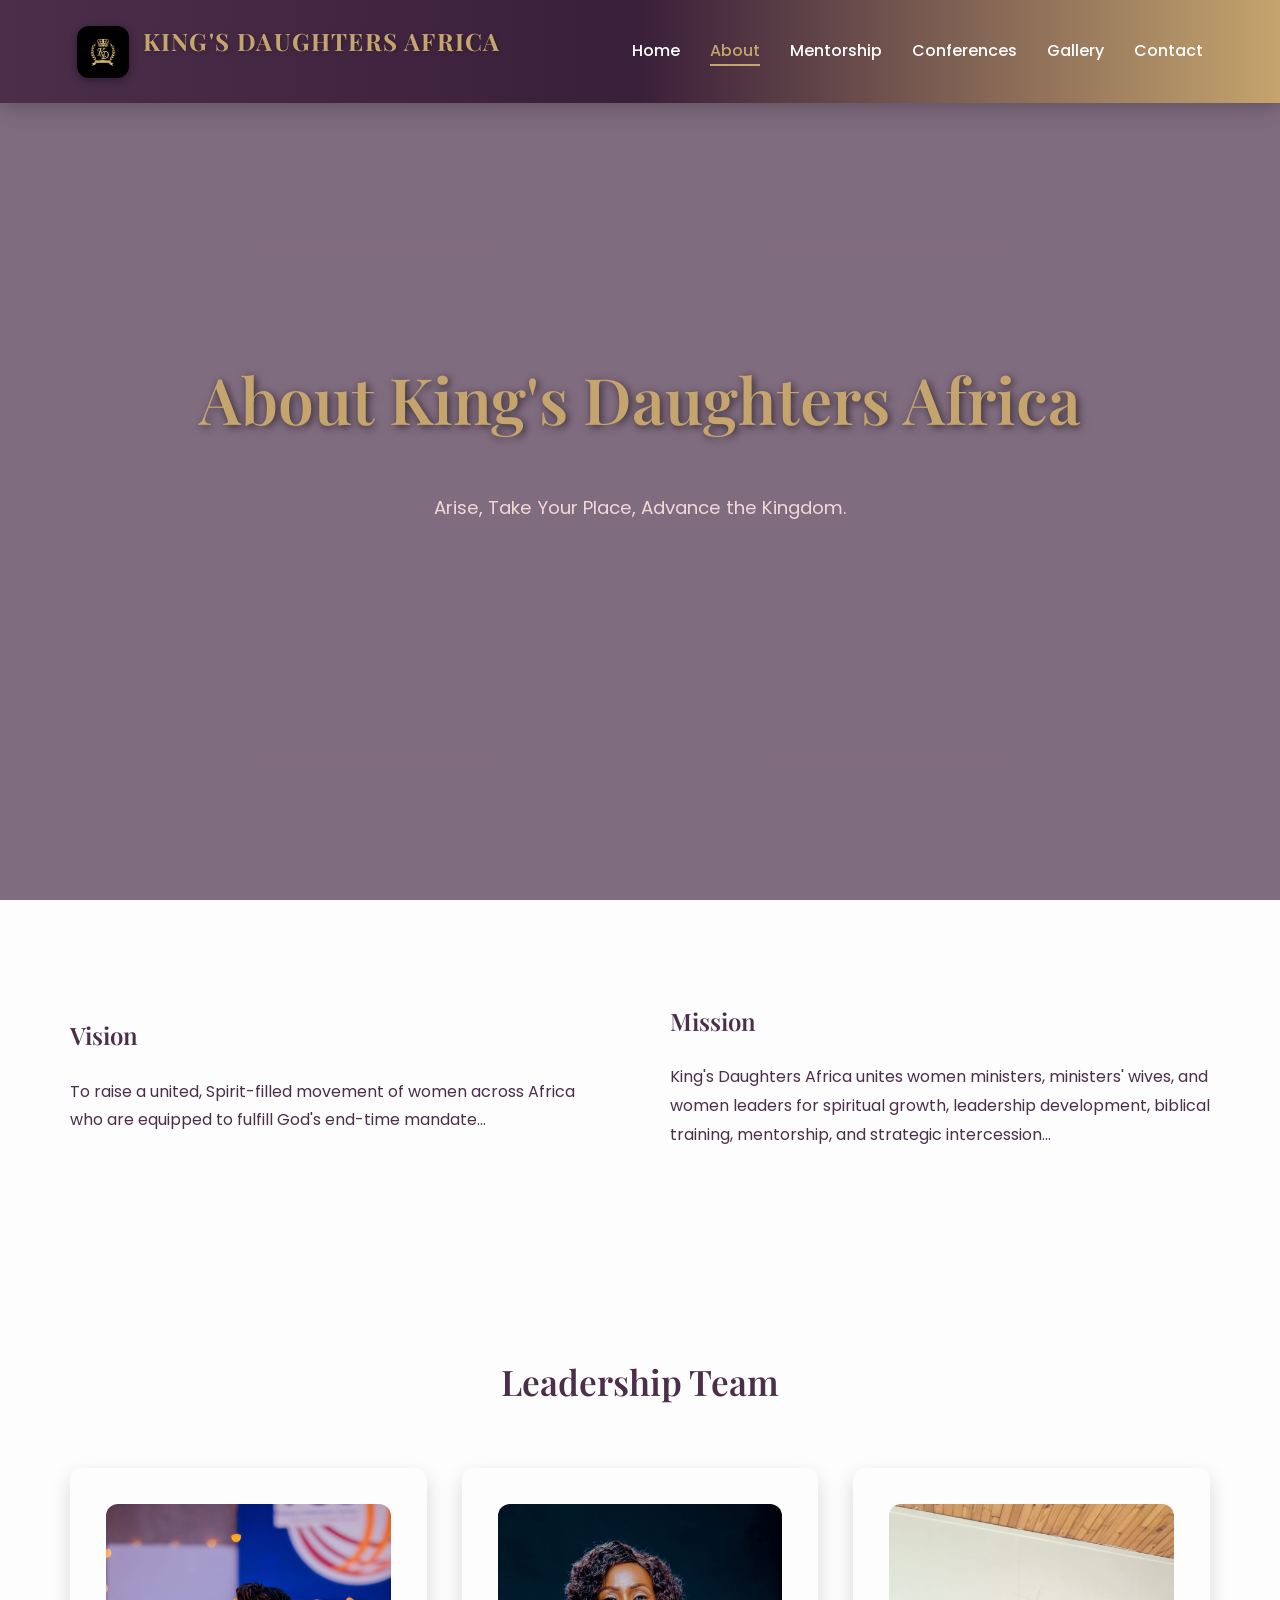
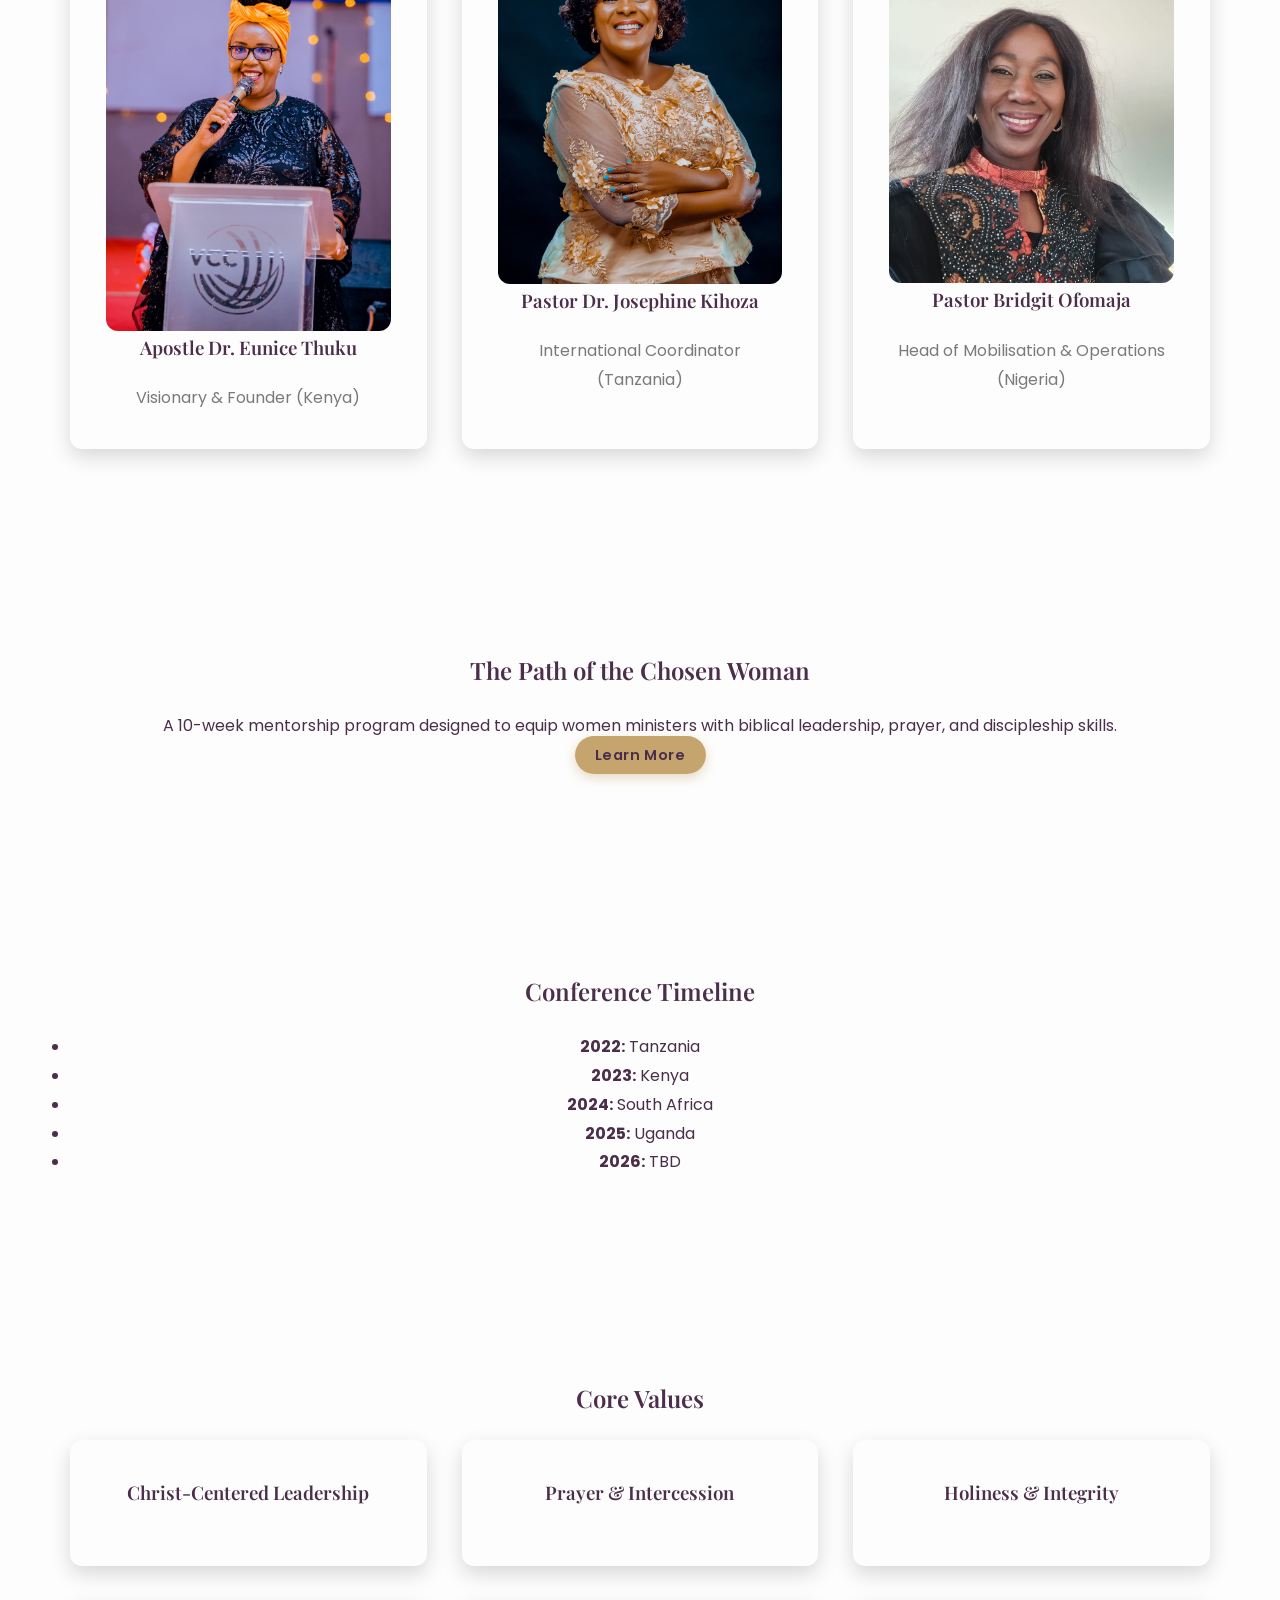
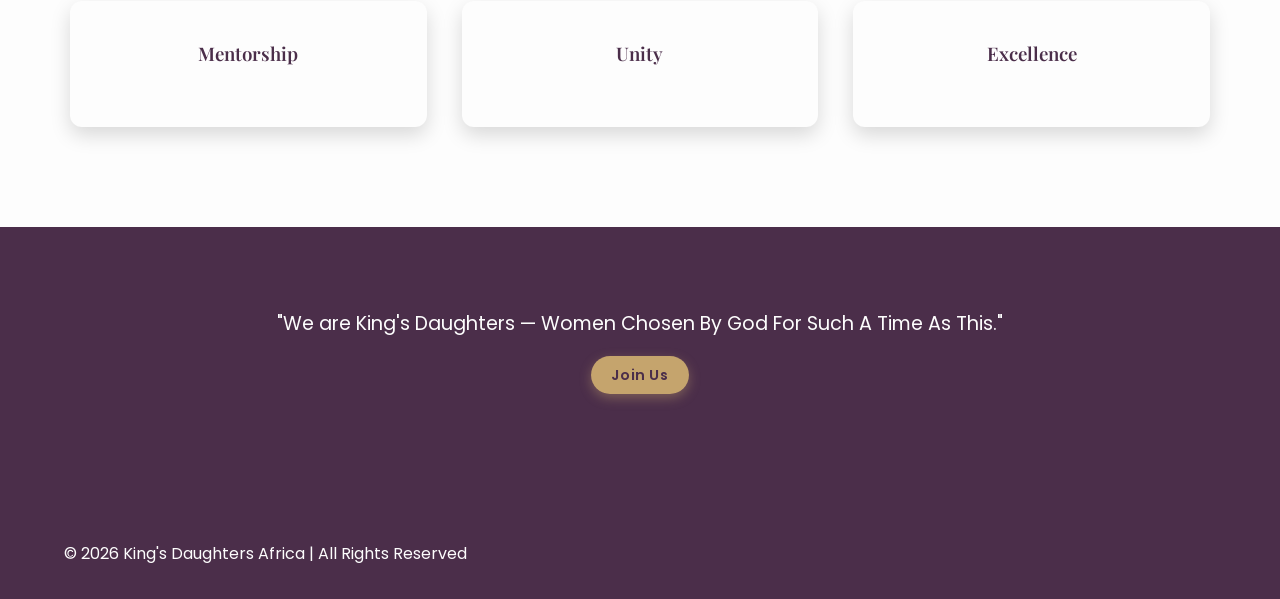
==== commit fe309fbc: "update" ====
--- a/about.html
+++ b/about.html
@@ -17,6 +17,9 @@
       </a>
       <h2>King's Daughters Africa</h2>
     </div>
+     <div class="hamburger" onclick="toggleMenu()">
+    ☰
+  </div>
     <ul class="nav-links">
       <li><a href="index.html">Home</a></li>
       <li><a href="about.html" class="active">About</a></li>
--- a/css/style.css
+++ b/css/style.css
@@ -5,23 +5,16 @@
 /* ===========================================
    Global Styles & Navbar (Refined)
 =========================================== */
-
-:root {
+ :root {
   --plum: #4b2e4a;          /* deep regal plum base */
   --blush: #f2d7d9;         /* soft blush accent */
   --pearl: #fdfdfd;         /* clean pearl white background */
   --antique-gold: #c5a46d;  /* muted antique gold highlight */
-  --smoke: #6e6e6e;         /* softer neutral gray */
+  --smoke: #7a7a7a;         /* soft neutral gray */
 
   --radius: 12px;
-  --shadow: 0 6px 16px rgba(0,0,0,0.12); /* softened shadow */
-  --transition: 0.35s ease; /* smoother transitions */
-
-  --heading-size: clamp(2rem, 4vw, 3rem);
-  --subheading-size: clamp(1.4rem, 2.5vw, 2rem);
-  --body-size: 1rem;
-
-  --gradient-bg: linear-gradient(180deg, var(--pearl) 0%, var(--blush) 100%);
+  --shadow: 0 8px 20px rgba(0,0,0,0.15);
+  --transition: 0.3s ease;
 }
 
 * { margin: 0; padding: 0; box-sizing: border-box; }
@@ -33,67 +26,21 @@
   color: var(--plum);
   line-height: 1.8;
   -webkit-font-smoothing: antialiased;
-  font-size: var(--body-size);
-}
-
-/* Headings */
+}
+
 h1, h2, h3 {
   font-family: "Playfair Display", serif;
   color: var(--plum);
   font-weight: 600;
   margin-bottom: 20px;
-  letter-spacing: 0.5px;
-  text-shadow: 0 1px 3px rgba(75,46,74,0.12);
-}
-h1 { font-size: var(--heading-size); }
-h2 { font-size: var(--subheading-size); }
-h3 { font-size: 1.2rem; }
-
-/* Links */
-a {
-  text-decoration: none;
-  transition: color var(--transition), background var(--transition), text-shadow var(--transition);
-}
-a:hover {
-  color: #000; /* black text */
-  background: var(--blush); /* soft blush highlight */
-  border-radius: 6px;
-  padding: 4px 10px;
-  text-shadow: none;
-}
-
-/* Images (Global + About/Conferences fix) */
-img {
-  max-width: 100%;
-  display: block;
-  border-radius: var(--radius);
-  box-shadow: 0 2px 8px rgba(0,0,0,0.1);
-  transition: transform var(--transition), box-shadow var(--transition);
-}
-img:hover {
-  transform: scale(1.02);
-  box-shadow: 0 4px 12px rgba(0,0,0,0.18);
-}
-
-/* Restrict About & Conferences images */
-.about img,
-.conferences img {
-  max-width: 320px; /* same size as largest gallery item */
-  margin: 0 auto;
-  height: auto;
-}
-
-/* Layout Helpers */
-.container {
-  width: min(1140px, 92%);
-  margin: auto;
-}
-.section {
-  padding: 100px 0;
-}
-.center {
-  text-align: center;
-}
+}
+
+a { text-decoration: none; transition: color var(--transition); }
+img { max-width: 100%; display: block; border-radius: var(--radius); }
+
+.container { width: min(1140px, 92%); margin: auto; }
+.section { padding: 100px 0; }
+.center { text-align: center; }
 
 /* ==============================
    Navbar
@@ -142,14 +89,13 @@
   color: var(--pearl);
   font-weight: 500;
   position: relative;
-  padding: 6px 12px;
-  border-radius: 6px;
-  transition: all var(--transition);
+  padding-bottom: 4px;
+  transition: color var(--transition);
 }
 .nav-links a::after {
   content: "";
   position: absolute;
-  left: 0; bottom: -2px;
+  left: 0; bottom: 0;
   width: 0%; height: 2px;
   background: var(--antique-gold);
   transition: width var(--transition);
@@ -158,32 +104,96 @@
 .nav-links .active::after {
   width: 100%;
 }
-.nav-links a:hover {
+.nav-links a:hover,
+.nav-links .active {
+  color: var(--antique-gold);
+}
+
+/* ==============================
+   Hero Section
+============================== */
+.hero {
+  min-height: 100vh;
+  background: linear-gradient(rgba(75,46,74,0.7), rgba(75,46,74,0.7)),
+    url('../images/hero.jpg') center/cover no-repeat;
+  display: grid; place-items: center;
+  text-align: center; color: var(--pearl);
+  padding: 160px 20px;
+  animation: fadeIn 1.2s ease;
+}
+
+.hero h1 {
+  font-size: clamp(2.6rem, 5vw, 4.2rem);
+  max-width: 900px; margin: auto;
+  color: var(--antique-gold);
+  text-shadow: 2px 2px 8px rgba(0,0,0,0.6);
+  animation: slideUp 1s ease;
+}
+
+.hero p {
+  max-width: 760px; margin: 35px auto;
+  font-size: 1.15rem; color: var(--blush);
+  animation: slideUp 1.4s ease;
+}
+
+.hero-buttons {
+  display: flex; justify-content: center; gap: 30px; flex-wrap: wrap;
+  margin-top: 50px;
+  animation: slideUp 1.8s ease;
+}
+
+/* ==============================
+   Buttons
+============================== */
+.btn {
+  padding: 9px 20px; /* increased padding for better spacing */
+  border-radius: 999px;
+  font-weight: 600;
+  transition: all var(--transition);
+  letter-spacing: 0.6px;
+  margin: 12px;
+  font-size: 0.9rem;
+  cursor: pointer;
+}
+
+.btn-gold {
+  background: var(--antique-gold);
+  color: var(--plum);
+  box-shadow: 0 4px 12px rgba(197,164,109,0.4);
+}
+.btn-gold:hover {
+  transform: translateY(-3px) scale(1.05);
+  box-shadow: 0 6px 18px rgba(197,164,109,0.6);
+}
+
+.btn-outline {
+  border: 2px solid var(--blush);
+  color: var(--plum);
+  background: transparent;
+}
+.btn-outline:hover {
   background: var(--blush);
-  color: #000; /* black text on hover */
-}
-.nav-links .active {
-  color: var(--antique-gold);
-}
-
-/* ==============================
-   Cards (Smoother Hover)
+  color: var(--plum);
+  box-shadow: 0 4px 12px rgba(242,215,217,0.5);
+}
+
+/* ==============================
+   Cards
 ============================== */
 .card {
   background: var(--pearl);
-  padding: 32px;
+  padding: 36px;
   border-radius: var(--radius);
   box-shadow: var(--shadow);
-  transition: transform var(--transition), box-shadow var(--transition);
+  transition: all var(--transition);
   text-align: center;
 }
 .card:hover {
-  transform: translateY(-6px) scale(1.02);
-  box-shadow: 0 8px 18px rgba(75,46,74,0.18); /* softer shadow */
+  transform: translateY(-8px) scale(1.03);
+  box-shadow: 0 10px 24px rgba(75,46,74,0.25);
 }
 .card h3 { color: var(--plum); }
 .card p { color: var(--smoke); }
-
 
 /* ==============================
    Forms
@@ -239,52 +249,36 @@
 }
 
 
-/* ==============================
-   Gallery (Refined Sizing)
+
+/* ==============================
+   Gallery
 ============================== */
 .gallery-grid {
   padding: 3rem 2rem;
   text-align: center;
-  background: linear-gradient(180deg, var(--pearl) 0%, #f8f3f5 100%);
 }
 .gallery-grid h2 {
   font-family: "Playfair Display", serif;
-  font-size: 2rem; /* smaller heading */
+  font-size: 2rem;
   color: var(--plum);
   margin-bottom: 2rem;
-  text-shadow: 1px 1px 3px rgba(75,46,74,0.1);
 }
 .gallery-grid .grid-4 {
   display: grid;
-  grid-template-columns: repeat(auto-fit, minmax(220px, 1fr)); /* reduced min size */
-  gap: 1.5rem; /* tighter spacing */
-}
-.gallery-item {
-  position: relative;
-  overflow: hidden;
-  border-radius: 10px;
+  grid-template-columns: repeat(auto-fit, minmax(280px, 1fr));
+  gap: 1.5rem;
 }
 .gallery-item img {
   width: 100%;
   border-radius: 10px;
   cursor: pointer;
   transition: transform 0.4s ease, box-shadow 0.4s ease;
-  box-shadow: 0 3px 10px rgba(0,0,0,0.2);
-}
-.gallery-item::after {
-  content: "";
-  position: absolute;
-  inset: 0;
-  background: linear-gradient(to top, rgba(75,46,74,0.4), transparent);
-  opacity: 0;
-  transition: opacity 0.3s ease;
-}
-.gallery-item:hover::after { opacity: 1; }
+  box-shadow: 0 4px 12px rgba(0,0,0,0.2);
+}
 .gallery-item img:hover {
-  transform: scale(1.05); /* gentler zoom */
-  box-shadow: 0 6px 14px rgba(75,46,74,0.3);
-}
-
+  transform: scale(1.05);
+  box-shadow: 0 6px 16px rgba(75,46,74,0.4);
+}
 
 /* ==============================
    Lightbox
@@ -293,88 +287,104 @@
   display: none;
   position: fixed; z-index: 1000;
   left: 0; top: 0; width: 100%; height: 100%;
-  background: rgba(75,46,74,0.9);
+  background: rgba(75,46,74,0.9); /* plum overlay */
   justify-content: center; align-items: center;
   opacity: 0; transition: opacity 0.3s ease;
 }
 .lightbox.fade-in { display: flex; opacity: 1; }
 .lightbox-content {
-  max-width: 85%; max-height: 85%;
+  max-width: 80%; max-height: 80%;
   border-radius: var(--radius);
-  box-shadow: 0 8px 24px rgba(0,0,0,0.4);
-  animation: fadeIn 0.6s ease;
+  box-shadow: var(--shadow);
 }
 .close {
-  position: absolute; top: 25px; right: 35px;
-  color: var(--antique-gold);
-  font-size: 2.2rem; cursor: pointer;
-  transition: color var(--transition), transform var(--transition);
-}
-.close:hover {
-  color: var(--blush);
-  transform: rotate(90deg);
-}
+  position: absolute; top: 20px; right: 30px;
+  color: var(--antique-gold);
+  font-size: 2rem; cursor: pointer;
+  transition: color var(--transition);
+}
+.close:hover { color: var(--blush); }
 #caption {
-  margin-top: 20px; color: var(--pearl);
-  font-size: 1.1rem; text-align: center;
-  font-style: italic;
+  margin-top: 15px; color: var(--pearl);
+  font-size: 1rem; text-align: center;
 }
 
 /* ==============================
    CTA
 ============================== */
 .cta {
-  padding: 100px 20px;
-  background: linear-gradient(90deg, var(--plum) 0%, #3a1f3a 100%);
+  padding: 80px 20px;
+  background: var(--plum);
   color: var(--pearl);
   text-align: center;
-  box-shadow: inset 0 0 40px rgba(0,0,0,0.2);
-}
-.cta p {
-  font-size: 1.3rem;
-  margin-bottom: 25px;
-  font-weight: 500;
-  letter-spacing: 0.5px;
-}
+}
+.cta p { font-size: 1.2rem; margin-bottom: 20px; }
 .cta .btn {
-  margin-top: 15px;
+  margin-top: 10px;
   background: var(--antique-gold);
   color: var(--plum);
-  box-shadow: 0 6px 18px rgba(197,164,109,0.4);
-}
-.cta .btn:hover {
-  transform: translateY(-3px);
-  box-shadow: 0 8px 24px rgba(197,164,109,0.6);
 }
 
 /* ==============================
    Footer
 ============================== */
 footer {
-  background: linear-gradient(180deg, var(--plum) 0%, #3a1f3a 100%);
+  background: var(--plum);
   color: var(--pearl);
-  padding: 80px 5% 40px;
-  box-shadow: 0 -4px 20px rgba(0,0,0,0.25);
-}
-footer h3 {
-  color: var(--antique-gold);
-  margin-bottom: 25px;
-  font-size: 1.3rem;
-  letter-spacing: 0.5px;
-}
-footer a {
-  color: var(--pearl);
-  transition: color var(--transition);
-}
-footer a:hover {
-  color: var(--blush);
-}
+  padding: 70px 5% 30px;
+}
+footer h3 { color: var(--antique-gold); margin-bottom: 20px; }
+footer a { color: var(--pearl); transition: color var(--transition); }
+footer a:hover { color: var(--blush); }
 .copyright {
   text-align: center;
-  border-top: 1px solid rgba(255,255,255,0.15);
-  margin-top: 45px; padding-top: 30px;
+  border-top: 1px solid rgba(255,255,255,0.1);
+  margin-top: 40px; padding-top: 25px;
   font-size: 0.9rem;
   color: var(--smoke);
+}
+
+/* ==============================
+   Animations
+============================== */
+@keyframes fadeIn {
+  from { opacity: 0; }
+  to { opacity: 1; }
+}
+@keyframes slideUp {
+  from { transform: translateY(40px); opacity: 0; }
+  to { transform: translateY(0); opacity: 1; }
+}
+
+/* ==============================
+   Utility Grids
+============================== */
+.two-column {
+  display: grid;
+  grid-template-columns: 1fr 1fr;
+  gap: 60px;
+  align-items: center;
+}
+.grid-2 {
+  display: grid;
+  grid-template-columns: 1fr 1fr;
+  gap: 40px;
+}
+.grid-3 {
+  display: grid;
+  grid-template-columns: repeat(3, 1fr);
+  gap: 35px;
+}
+.grid-4 {
+  display: grid;
+  grid-template-columns: repeat(4, 1fr);
+  gap: 35px;
+}
+.section-title {
+  text-align: center;
+  margin-bottom: 55px;
+  font-size: 2.2rem;
+  color: var(--plum);
 }
 
 /* ==============================
@@ -383,18 +393,16 @@
 .social-links {
   display: flex;
   justify-content: center;
-  gap: 25px;
-  margin-top: 20px;
+  gap: 20px;
+  margin-top: 15px;
 }
 .social-links a {
   color: var(--blush);
   font-weight: 500;
-  font-size: 1.1rem;
-  transition: color var(--transition), transform var(--transition);
+  transition: color var(--transition);
 }
 .social-links a:hover {
   color: var(--antique-gold);
-  transform: scale(1.15);
 }
 
 /* ==============================
@@ -470,11 +478,49 @@
 
 
 /* ==============================
-   Responsive Rules
-============================== */
+   Responsive Rules + Hamburger
+============================== */
+.hamburger {
+  display: none;
+  font-size: 1.8rem;
+  cursor: pointer;
+  color: var(--antique-gold);
+}
+
 @media (max-width: 600px) {
-  .navbar { flex-direction: column; text-align: center; }
-  .nav-links { flex-direction: column; gap: 1rem; margin-top: 1rem; }
+  .navbar {
+    flex-direction: row;
+    justify-content: space-between;
+    padding: 16px 5%;
+  }
+
+  .hamburger {
+    display: block; /* show hamburger on mobile */
+  }
+
+  .nav-links {
+    position: absolute;
+    top: 70px; left: 0;
+    width: 100%;
+    background: var(--plum);
+    flex-direction: column;
+    gap: 1rem;
+    padding: 20px 0;
+    display: none; /* hidden by default */
+    text-align: center;
+    z-index: 998;
+  }
+
+  .nav-links.active {
+    display: flex; /* show when toggled */
+  }
+
+  .nav-links a {
+    font-size: 1rem;
+    padding: 10px;
+    color: var(--pearl);
+  }
+
   .hero h1 { font-size: 2rem; }
   .hero p { font-size: 1rem; }
   .btn { padding: 0.6rem 1.2rem; font-size: 0.85rem; }
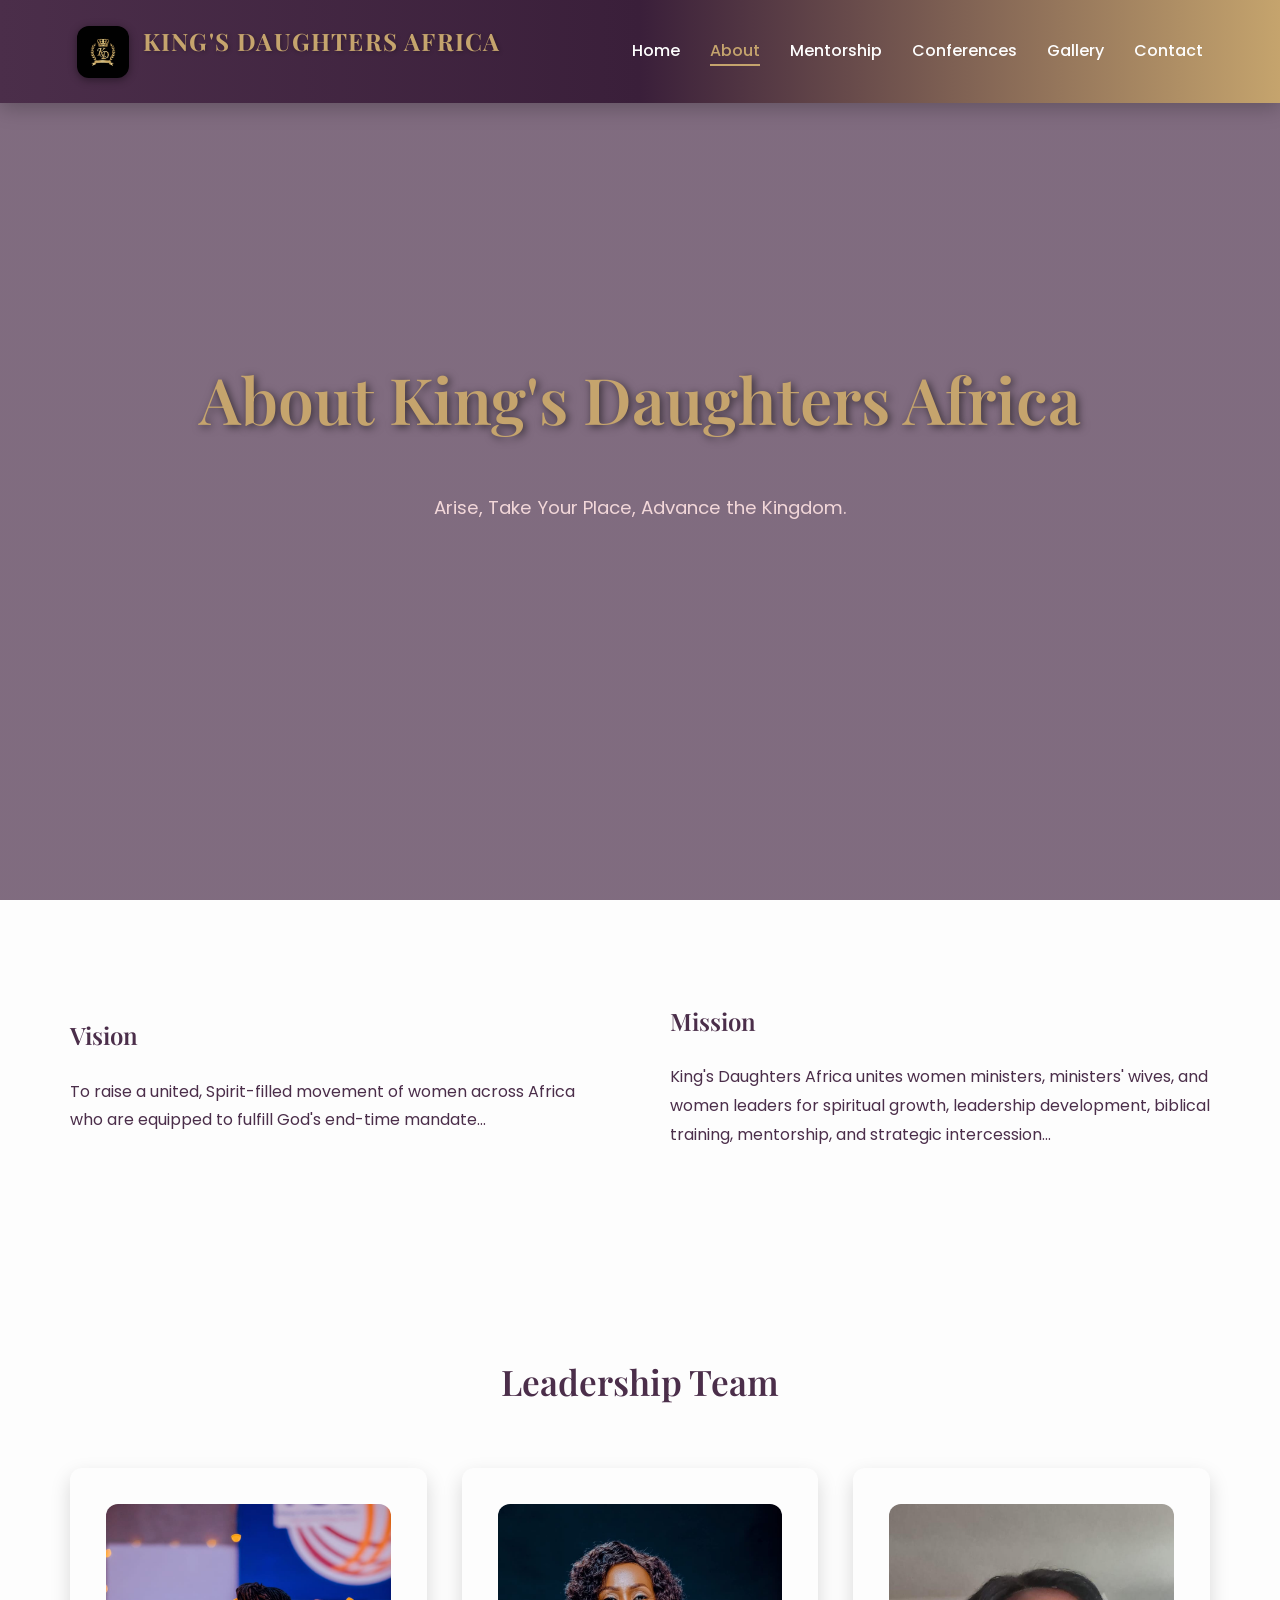
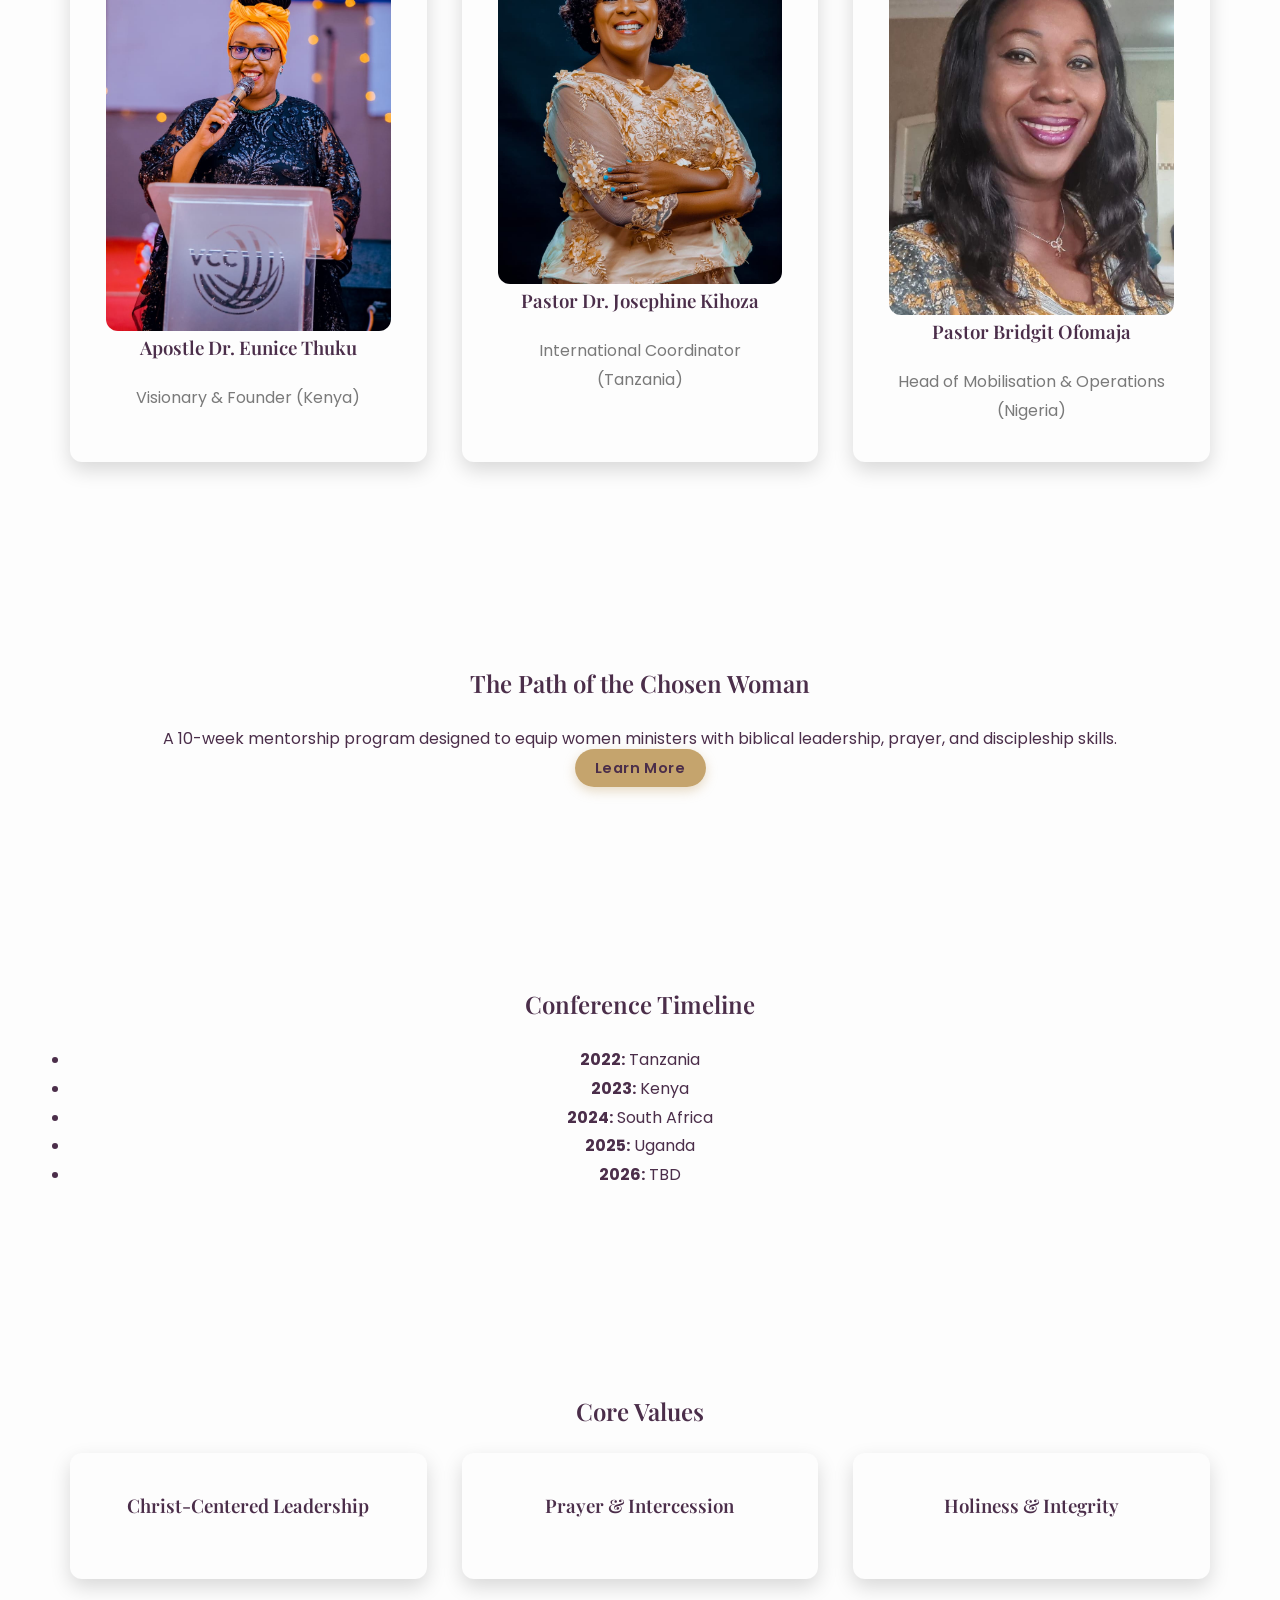
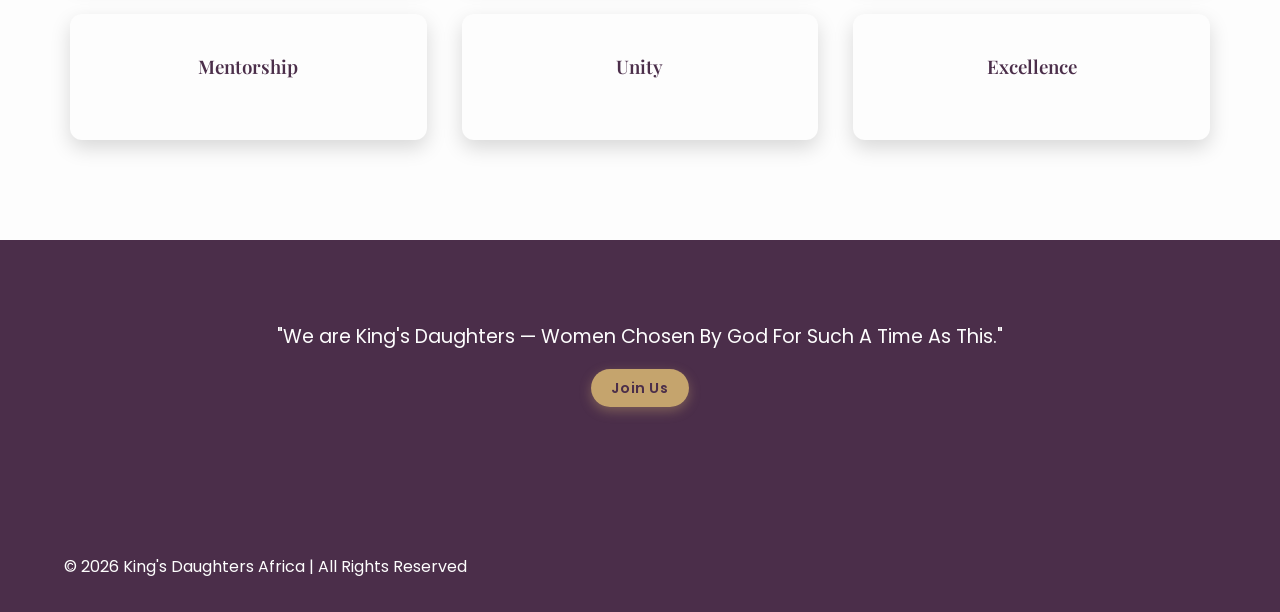
==== commit 3f98a89c: "update" ====
--- a/about.html
+++ b/about.html
@@ -126,5 +126,6 @@
   <footer>
     <p>&copy; 2026 King's Daughters Africa | All Rights Reserved</p>
   </footer>
+   <script src="js/script.js" defer></script>
 </body>
 </html>
--- a/css/style.css
+++ b/css/style.css
@@ -227,26 +227,65 @@
 }
 
 /* ==============================
-   Responsive Navbar Fix
-============================== */
+   Responsive Navbar + Hamburger
+============================== */
+.hamburger {
+  display: none;
+  font-size: 1.8rem;
+  cursor: pointer;
+  color: var(--antique-gold);
+}
+
 @media (max-width: 600px) {
   .navbar {
-    flex-direction: column;
+    flex-direction: row;
+    justify-content: space-between;
     padding: 16px 5%;
     background: linear-gradient(180deg, var(--plum) 0%, #3a1f3a 100%);
   }
-  .logo img {
-    height: 46px; /* smaller but visible */
-  }
+
+  .hamburger {
+    display: block; /* show hamburger on mobile */
+  }
+
   .nav-links {
+    position: absolute;
+    top: 70px; left: 0;
+    width: 100%;
+    background: var(--plum);
     flex-direction: column;
     gap: 1rem;
-    margin-top: 1rem;
-  }
+    padding: 20px 0;
+    display: none; /* hidden by default */
+    text-align: center;
+    z-index: 998;
+  }
+
+  .nav-links.active {
+    display: flex; /* show when toggled */
+    animation: slideDown 0.3s ease forwards;
+  }
+
   .nav-links a {
     font-size: 1rem;
-  }
-}
+    padding: 10px;
+    color: var(--pearl);
+  }
+
+  .hero h1 { font-size: 2rem; }
+  .hero p { font-size: 1rem; }
+  .btn { padding: 0.6rem 1.2rem; font-size: 0.85rem; }
+  .card { margin: 20px auto; width: 90%; }
+  .two-column, .grid-2, .grid-3, .grid-4 { grid-template-columns: 1fr; }
+  .gallery-grid .grid-4 { grid-template-columns: 1fr; }
+}
+
+/* Smooth slide-down animation */
+@keyframes slideDown {
+  from { opacity: 0; transform: translateY(-20px); }
+  to { opacity: 1; transform: translateY(0); }
+}
+
 
 
 
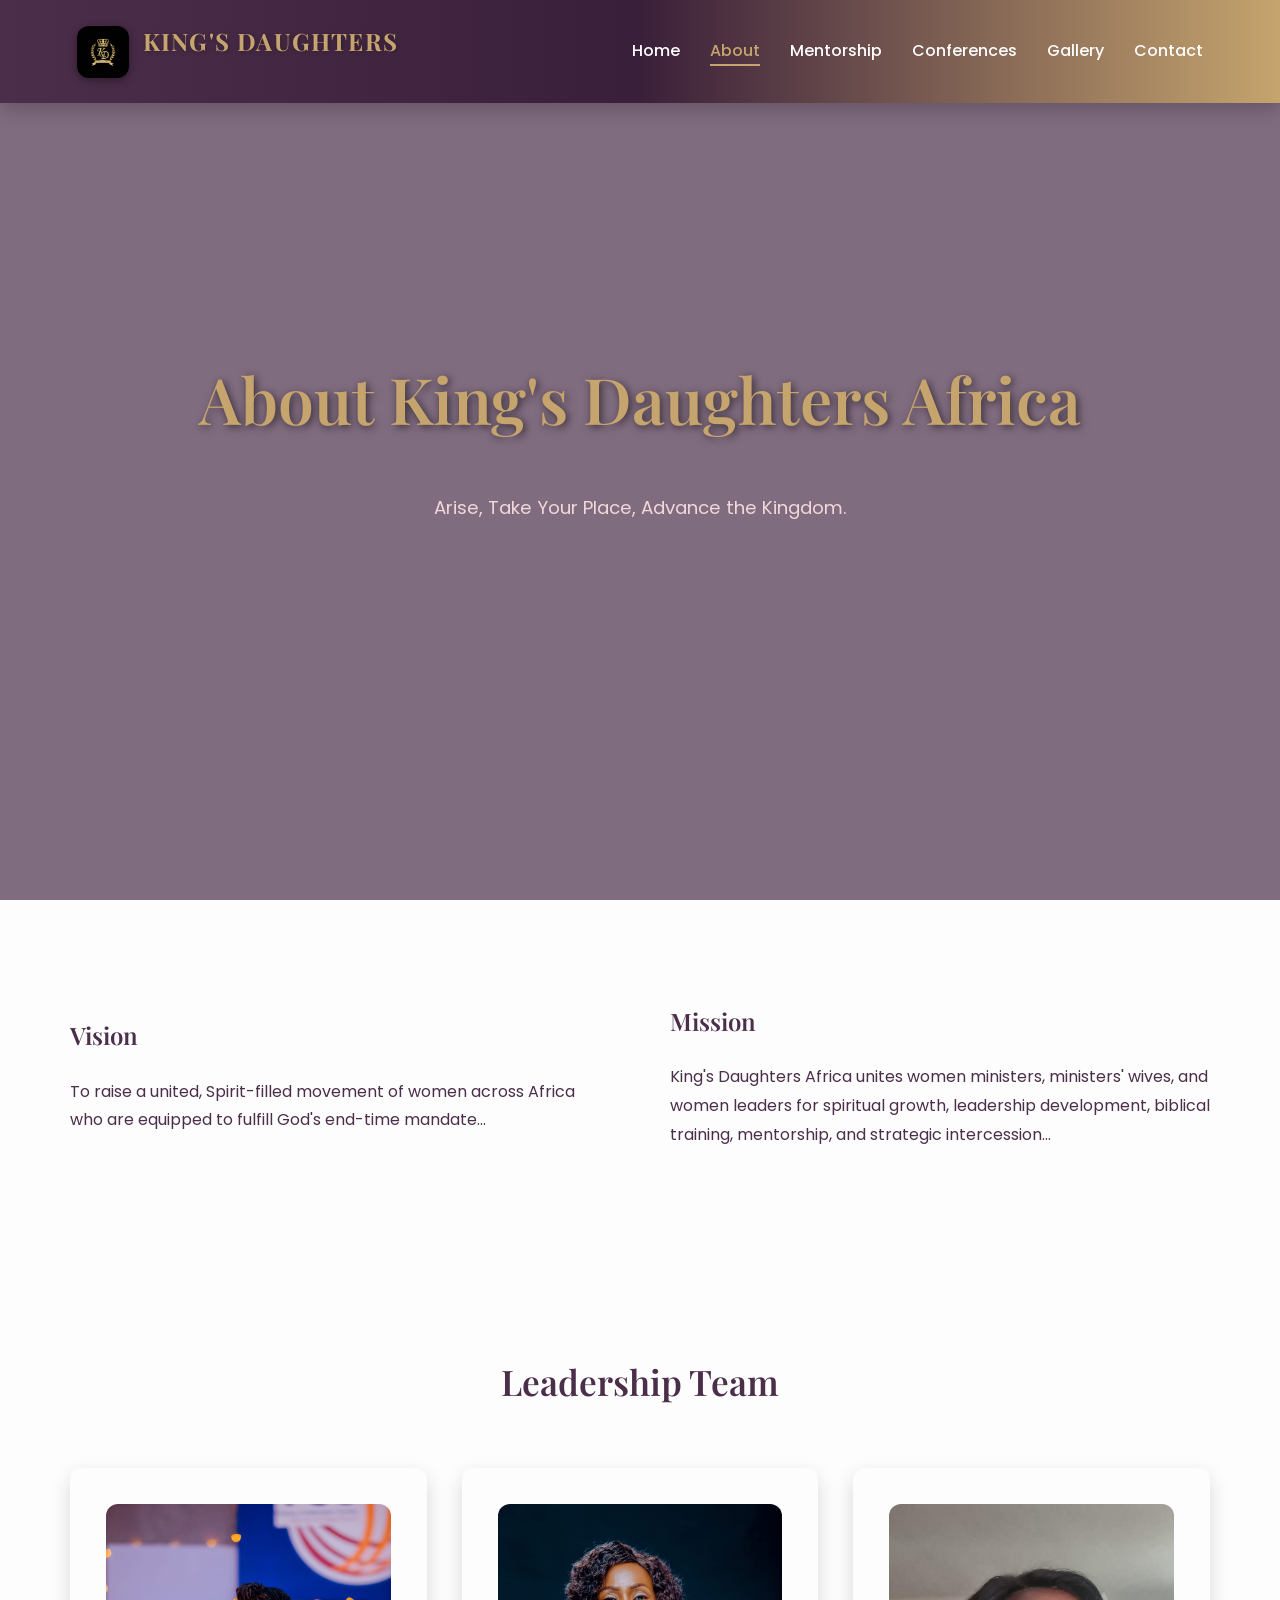
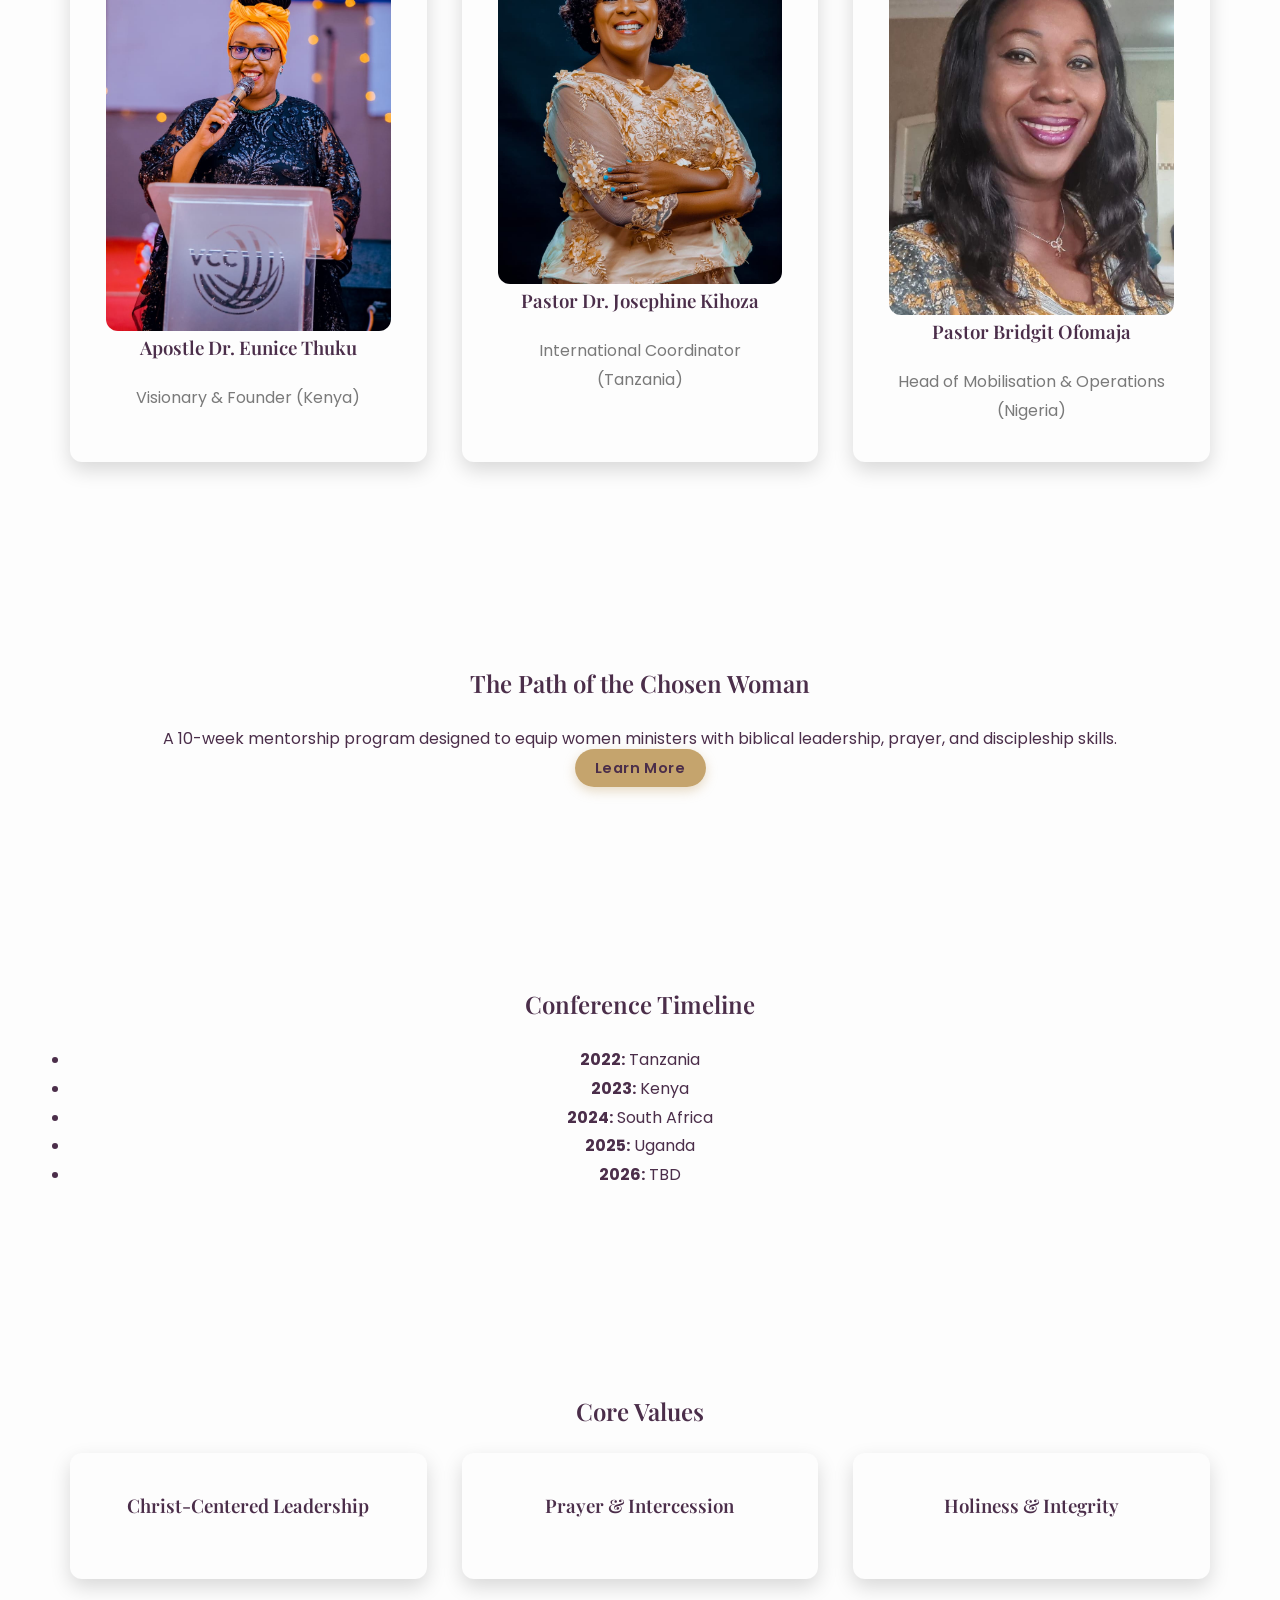
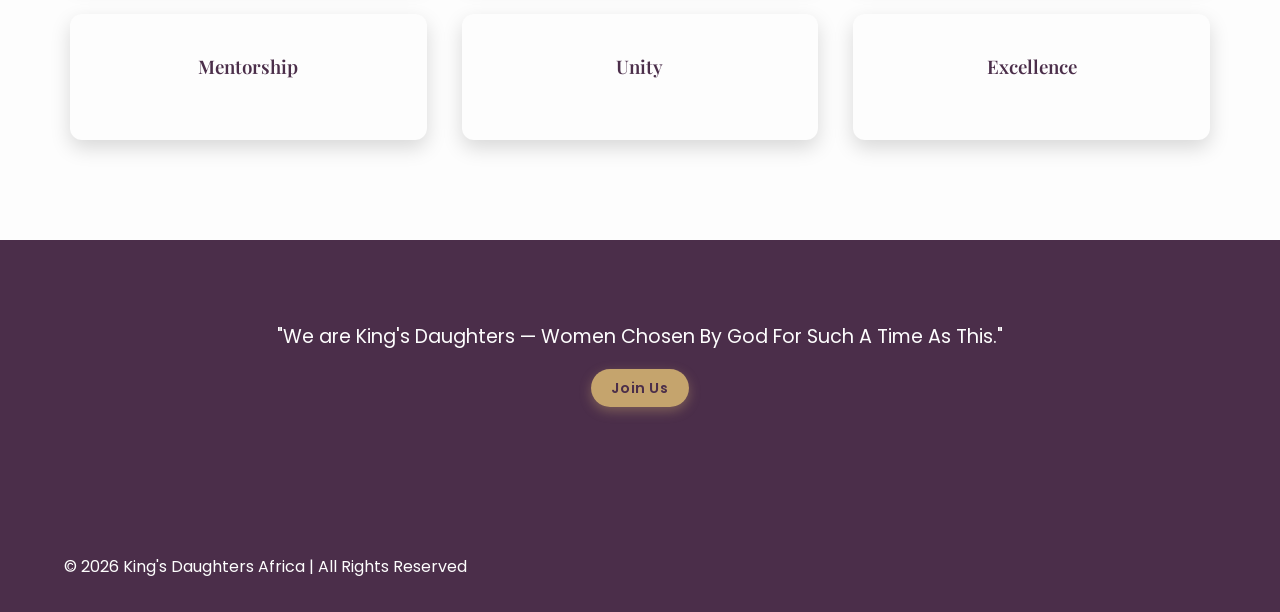
==== commit b12a0f5a: "updated" ====
--- a/about.html
+++ b/about.html
@@ -15,7 +15,7 @@
       <a href="index.html">
         <img src="images/LOGO.jpeg" alt="King's Daughters Africa Logo">
       </a>
-      <h2>King's Daughters Africa</h2>
+      <h2>King's Daughters</h2>
     </div>
      <div class="hamburger" onclick="toggleMenu()">
     ☰
--- a/css/style.css
+++ b/css/style.css
@@ -226,8 +226,317 @@
   resize: vertical;
 }
 
-/* ==============================
-   Responsive Navbar + Hamburger
+
+/* ==============================
+   Responsive Navbar + Hamburger (Final Fixed)
+============================== */
+.hamburger {
+  display: none;
+  font-size: 1.6rem;
+  cursor: pointer;
+  color: var(--antique-gold);
+  transition: transform 0.3s ease;
+}
+.hamburger:hover { transform: scale(1.1); }
+
+@media (max-width: 600px) {
+  .navbar {
+    flex-direction: row;
+    justify-content: space-between;
+    align-items: center;
+    padding: 10px 5%;
+    height: 58px; /* compact height */
+    background: linear-gradient(180deg, var(--plum) 0%, #3a1f3a 100%);
+  }
+
+  .logo h2 {
+    font-size: 1rem;          /* smaller but visible */
+    white-space: nowrap;      /* keeps "King's Daughters Africa" together */
+    overflow: hidden;         /* prevents text spill */
+    text-overflow: ellipsis;  /* adds ... if too long */
+  }
+
+  .hamburger {
+    display: block; /* show hamburger on mobile */
+  }
+
+  /* Mobile dropdown menu */
+  .nav-links {
+    position: absolute;
+    top: 58px; right: 20px;
+    width: 240px;
+    background: rgba(75,46,74,0.95); /* semi-transparent plum */
+    flex-direction: column;
+    gap: 0.8rem;
+    padding: 20px;
+    display: none; /* hidden by default */
+    text-align: left;
+    border-radius: 12px;
+    box-shadow: 0 15px 35px rgba(0,0,0,0.25);
+    z-index: 998;
+  }
+
+  .nav-links.active {
+    display: flex; /* show when toggled */
+    animation: slideDown 0.3s ease forwards;
+  }
+
+  .nav-links a {
+    font-size: 0.9rem;
+    padding: 8px 0;
+    color: var(--pearl);
+    transition: color 0.3s ease;
+  }
+  .nav-links a:hover {
+    color: var(--antique-gold);
+  }
+
+  /* Smooth slide-down animation */
+  @keyframes slideDown {
+    from { opacity: 0; transform: translateY(-15px); }
+    to { opacity: 1; transform: translateY(0); }
+  }
+
+  /* Other mobile refinements */
+  .hero h1 { font-size: 2rem; }
+  .hero p { font-size: 1rem; }
+  .btn { padding: 0.6rem 1.2rem; font-size: 0.85rem; }
+  .card { margin: 20px auto; width: 90%; }
+  .two-column, .grid-2, .grid-3, .grid-4 { grid-template-columns: 1fr; }
+  .gallery-grid .grid-4 { grid-template-columns: 1fr; }
+}
+
+
+
+/* ==============================
+   Gallery
+============================== */
+.gallery-grid {
+  padding: 3rem 2rem;
+  text-align: center;
+}
+.gallery-grid h2 {
+  font-family: "Playfair Display", serif;
+  font-size: 2rem;
+  color: var(--plum);
+  margin-bottom: 2rem;
+}
+.gallery-grid .grid-4 {
+  display: grid;
+  grid-template-columns: repeat(auto-fit, minmax(280px, 1fr));
+  gap: 1.5rem;
+}
+.gallery-item img {
+  width: 100%;
+  border-radius: 10px;
+  cursor: pointer;
+  transition: transform 0.4s ease, box-shadow 0.4s ease;
+  box-shadow: 0 4px 12px rgba(0,0,0,0.2);
+}
+.gallery-item img:hover {
+  transform: scale(1.05);
+  box-shadow: 0 6px 16px rgba(75,46,74,0.4);
+}
+
+/* ==============================
+   Lightbox
+============================== */
+.lightbox {
+  display: none;
+  position: fixed; z-index: 1000;
+  left: 0; top: 0; width: 100%; height: 100%;
+  background: rgba(75,46,74,0.9); /* plum overlay */
+  justify-content: center; align-items: center;
+  opacity: 0; transition: opacity 0.3s ease;
+}
+.lightbox.fade-in { display: flex; opacity: 1; }
+.lightbox-content {
+  max-width: 80%; max-height: 80%;
+  border-radius: var(--radius);
+  box-shadow: var(--shadow);
+}
+.close {
+  position: absolute; top: 20px; right: 30px;
+  color: var(--antique-gold);
+  font-size: 2rem; cursor: pointer;
+  transition: color var(--transition);
+}
+.close:hover { color: var(--blush); }
+#caption {
+  margin-top: 15px; color: var(--pearl);
+  font-size: 1rem; text-align: center;
+}
+
+/* ==============================
+   CTA
+============================== */
+.cta {
+  padding: 80px 20px;
+  background: var(--plum);
+  color: var(--pearl);
+  text-align: center;
+}
+.cta p { font-size: 1.2rem; margin-bottom: 20px; }
+.cta .btn {
+  margin-top: 10px;
+  background: var(--antique-gold);
+  color: var(--plum);
+}
+
+/* ==============================
+   Footer
+============================== */
+footer {
+  background: var(--plum);
+  color: var(--pearl);
+  padding: 70px 5% 30px;
+}
+footer h3 { color: var(--antique-gold); margin-bottom: 20px; }
+footer a { color: var(--pearl); transition: color var(--transition); }
+footer a:hover { color: var(--blush); }
+.copyright {
+  text-align: center;
+  border-top: 1px solid rgba(255,255,255,0.1);
+  margin-top: 40px; padding-top: 25px;
+  font-size: 0.9rem;
+  color: var(--smoke);
+}
+
+/* ==============================
+   Animations
+============================== */
+@keyframes fadeIn {
+  from { opacity: 0; }
+  to { opacity: 1; }
+}
+@keyframes slideUp {
+  from { transform: translateY(40px); opacity: 0; }
+  to { transform: translateY(0); opacity: 1; }
+}
+
+/* ==============================
+   Utility Grids
+============================== */
+.two-column {
+  display: grid;
+  grid-template-columns: 1fr 1fr;
+  gap: 60px;
+  align-items: center;
+}
+.grid-2 {
+  display: grid;
+  grid-template-columns: 1fr 1fr;
+  gap: 40px;
+}
+.grid-3 {
+  display: grid;
+  grid-template-columns: repeat(3, 1fr);
+  gap: 35px;
+}
+.grid-4 {
+  display: grid;
+  grid-template-columns: repeat(4, 1fr);
+  gap: 35px;
+}
+.section-title {
+  text-align: center;
+  margin-bottom: 55px;
+  font-size: 2.2rem;
+  color: var(--plum);
+}
+
+/* ==============================
+   Social Links
+============================== */
+.social-links {
+  display: flex;
+  justify-content: center;
+  gap: 20px;
+  margin-top: 15px;
+}
+.social-links a {
+  color: var(--blush);
+  font-weight: 500;
+  transition: color var(--transition);
+}
+.social-links a:hover {
+  color: var(--antique-gold);
+}
+
+/* ==============================
+   Animations
+============================== */
+@keyframes fadeIn {
+  from { opacity: 0; }
+  to { opacity: 1; }
+}
+@keyframes slideUp {
+  from { transform: translateY(40px); opacity: 0; }
+  to { transform: translateY(0); opacity: 1; }
+}
+
+/* ==============================
+   Thank You Page Styling
+============================== */
+.thankyou-hero {
+  min-height: 100vh;
+  background: var(--gradient-bg);
+  display: flex;
+  flex-direction: column;
+  justify-content: center;
+  align-items: center;
+  text-align: center;
+  padding: 120px 20px;
+  position: relative;
+  overflow: hidden;
+}
+
+.thankyou-hero h1 {
+  font-size: clamp(2.8rem, 6vw, 4.5rem);
+  color: var(--antique-gold);
+  text-shadow: 2px 2px 10px rgba(0,0,0,0.4);
+  margin-bottom: 20px;
+  animation: slideUp 1s ease;
+}
+
+.thankyou-hero p {
+  font-size: 1.2rem;
+  color: var(--plum);
+  max-width: 700px;
+  margin: 0 auto 40px;
+  animation: fadeIn 1.4s ease;
+}
+
+.thankyou-buttons {
+  display: flex;
+  gap: 25px;
+  flex-wrap: wrap;
+  justify-content: center;
+  animation: fadeIn 1.8s ease;
+}
+
+/* Confetti Effect */
+.confetti {
+  position: absolute;
+  width: 10px; height: 10px;
+  background: var(--antique-gold);
+  top: -10px;
+  animation: fall 4s linear infinite;
+  opacity: 0.8;
+}
+.confetti:nth-child(2) { left: 20%; background: var(--blush); animation-delay: 0.5s; }
+.confetti:nth-child(3) { left: 40%; background: var(--plum); animation-delay: 1s; }
+.confetti:nth-child(4) { left: 60%; background: var(--antique-gold); animation-delay: 1.5s; }
+.confetti:nth-child(5) { left: 80%; background: var(--blush); animation-delay: 2s; }
+
+@keyframes fall {
+  0% { transform: translateY(0) rotate(0deg); opacity: 1; }
+  100% { transform: translateY(100vh) rotate(360deg); opacity: 0; }
+}
+
+
+/* ==============================
+   Responsive Rules + Hamburger
 ============================== */
 .hamburger {
   display: none;
@@ -241,7 +550,6 @@
     flex-direction: row;
     justify-content: space-between;
     padding: 16px 5%;
-    background: linear-gradient(180deg, var(--plum) 0%, #3a1f3a 100%);
   }
 
   .hamburger {
@@ -263,7 +571,6 @@
 
   .nav-links.active {
     display: flex; /* show when toggled */
-    animation: slideDown 0.3s ease forwards;
   }
 
   .nav-links a {
@@ -280,294 +587,6 @@
   .gallery-grid .grid-4 { grid-template-columns: 1fr; }
 }
 
-/* Smooth slide-down animation */
-@keyframes slideDown {
-  from { opacity: 0; transform: translateY(-20px); }
-  to { opacity: 1; transform: translateY(0); }
-}
-
-
-
-
-/* ==============================
-   Gallery
-============================== */
-.gallery-grid {
-  padding: 3rem 2rem;
-  text-align: center;
-}
-.gallery-grid h2 {
-  font-family: "Playfair Display", serif;
-  font-size: 2rem;
-  color: var(--plum);
-  margin-bottom: 2rem;
-}
-.gallery-grid .grid-4 {
-  display: grid;
-  grid-template-columns: repeat(auto-fit, minmax(280px, 1fr));
-  gap: 1.5rem;
-}
-.gallery-item img {
-  width: 100%;
-  border-radius: 10px;
-  cursor: pointer;
-  transition: transform 0.4s ease, box-shadow 0.4s ease;
-  box-shadow: 0 4px 12px rgba(0,0,0,0.2);
-}
-.gallery-item img:hover {
-  transform: scale(1.05);
-  box-shadow: 0 6px 16px rgba(75,46,74,0.4);
-}
-
-/* ==============================
-   Lightbox
-============================== */
-.lightbox {
-  display: none;
-  position: fixed; z-index: 1000;
-  left: 0; top: 0; width: 100%; height: 100%;
-  background: rgba(75,46,74,0.9); /* plum overlay */
-  justify-content: center; align-items: center;
-  opacity: 0; transition: opacity 0.3s ease;
-}
-.lightbox.fade-in { display: flex; opacity: 1; }
-.lightbox-content {
-  max-width: 80%; max-height: 80%;
-  border-radius: var(--radius);
-  box-shadow: var(--shadow);
-}
-.close {
-  position: absolute; top: 20px; right: 30px;
-  color: var(--antique-gold);
-  font-size: 2rem; cursor: pointer;
-  transition: color var(--transition);
-}
-.close:hover { color: var(--blush); }
-#caption {
-  margin-top: 15px; color: var(--pearl);
-  font-size: 1rem; text-align: center;
-}
-
-/* ==============================
-   CTA
-============================== */
-.cta {
-  padding: 80px 20px;
-  background: var(--plum);
-  color: var(--pearl);
-  text-align: center;
-}
-.cta p { font-size: 1.2rem; margin-bottom: 20px; }
-.cta .btn {
-  margin-top: 10px;
-  background: var(--antique-gold);
-  color: var(--plum);
-}
-
-/* ==============================
-   Footer
-============================== */
-footer {
-  background: var(--plum);
-  color: var(--pearl);
-  padding: 70px 5% 30px;
-}
-footer h3 { color: var(--antique-gold); margin-bottom: 20px; }
-footer a { color: var(--pearl); transition: color var(--transition); }
-footer a:hover { color: var(--blush); }
-.copyright {
-  text-align: center;
-  border-top: 1px solid rgba(255,255,255,0.1);
-  margin-top: 40px; padding-top: 25px;
-  font-size: 0.9rem;
-  color: var(--smoke);
-}
-
-/* ==============================
-   Animations
-============================== */
-@keyframes fadeIn {
-  from { opacity: 0; }
-  to { opacity: 1; }
-}
-@keyframes slideUp {
-  from { transform: translateY(40px); opacity: 0; }
-  to { transform: translateY(0); opacity: 1; }
-}
-
-/* ==============================
-   Utility Grids
-============================== */
-.two-column {
-  display: grid;
-  grid-template-columns: 1fr 1fr;
-  gap: 60px;
-  align-items: center;
-}
-.grid-2 {
-  display: grid;
-  grid-template-columns: 1fr 1fr;
-  gap: 40px;
-}
-.grid-3 {
-  display: grid;
-  grid-template-columns: repeat(3, 1fr);
-  gap: 35px;
-}
-.grid-4 {
-  display: grid;
-  grid-template-columns: repeat(4, 1fr);
-  gap: 35px;
-}
-.section-title {
-  text-align: center;
-  margin-bottom: 55px;
-  font-size: 2.2rem;
-  color: var(--plum);
-}
-
-/* ==============================
-   Social Links
-============================== */
-.social-links {
-  display: flex;
-  justify-content: center;
-  gap: 20px;
-  margin-top: 15px;
-}
-.social-links a {
-  color: var(--blush);
-  font-weight: 500;
-  transition: color var(--transition);
-}
-.social-links a:hover {
-  color: var(--antique-gold);
-}
-
-/* ==============================
-   Animations
-============================== */
-@keyframes fadeIn {
-  from { opacity: 0; }
-  to { opacity: 1; }
-}
-@keyframes slideUp {
-  from { transform: translateY(40px); opacity: 0; }
-  to { transform: translateY(0); opacity: 1; }
-}
-
-/* ==============================
-   Thank You Page Styling
-============================== */
-.thankyou-hero {
-  min-height: 100vh;
-  background: var(--gradient-bg);
-  display: flex;
-  flex-direction: column;
-  justify-content: center;
-  align-items: center;
-  text-align: center;
-  padding: 120px 20px;
-  position: relative;
-  overflow: hidden;
-}
-
-.thankyou-hero h1 {
-  font-size: clamp(2.8rem, 6vw, 4.5rem);
-  color: var(--antique-gold);
-  text-shadow: 2px 2px 10px rgba(0,0,0,0.4);
-  margin-bottom: 20px;
-  animation: slideUp 1s ease;
-}
-
-.thankyou-hero p {
-  font-size: 1.2rem;
-  color: var(--plum);
-  max-width: 700px;
-  margin: 0 auto 40px;
-  animation: fadeIn 1.4s ease;
-}
-
-.thankyou-buttons {
-  display: flex;
-  gap: 25px;
-  flex-wrap: wrap;
-  justify-content: center;
-  animation: fadeIn 1.8s ease;
-}
-
-/* Confetti Effect */
-.confetti {
-  position: absolute;
-  width: 10px; height: 10px;
-  background: var(--antique-gold);
-  top: -10px;
-  animation: fall 4s linear infinite;
-  opacity: 0.8;
-}
-.confetti:nth-child(2) { left: 20%; background: var(--blush); animation-delay: 0.5s; }
-.confetti:nth-child(3) { left: 40%; background: var(--plum); animation-delay: 1s; }
-.confetti:nth-child(4) { left: 60%; background: var(--antique-gold); animation-delay: 1.5s; }
-.confetti:nth-child(5) { left: 80%; background: var(--blush); animation-delay: 2s; }
-
-@keyframes fall {
-  0% { transform: translateY(0) rotate(0deg); opacity: 1; }
-  100% { transform: translateY(100vh) rotate(360deg); opacity: 0; }
-}
-
-
-/* ==============================
-   Responsive Rules + Hamburger
-============================== */
-.hamburger {
-  display: none;
-  font-size: 1.8rem;
-  cursor: pointer;
-  color: var(--antique-gold);
-}
-
-@media (max-width: 600px) {
-  .navbar {
-    flex-direction: row;
-    justify-content: space-between;
-    padding: 16px 5%;
-  }
-
-  .hamburger {
-    display: block; /* show hamburger on mobile */
-  }
-
-  .nav-links {
-    position: absolute;
-    top: 70px; left: 0;
-    width: 100%;
-    background: var(--plum);
-    flex-direction: column;
-    gap: 1rem;
-    padding: 20px 0;
-    display: none; /* hidden by default */
-    text-align: center;
-    z-index: 998;
-  }
-
-  .nav-links.active {
-    display: flex; /* show when toggled */
-  }
-
-  .nav-links a {
-    font-size: 1rem;
-    padding: 10px;
-    color: var(--pearl);
-  }
-
-  .hero h1 { font-size: 2rem; }
-  .hero p { font-size: 1rem; }
-  .btn { padding: 0.6rem 1.2rem; font-size: 0.85rem; }
-  .card { margin: 20px auto; width: 90%; }
-  .two-column, .grid-2, .grid-3, .grid-4 { grid-template-columns: 1fr; }
-  .gallery-grid .grid-4 { grid-template-columns: 1fr; }
-}
-
 @media (min-width: 601px) and (max-width: 1024px) {
   .hero h1 { font-size: 2.6rem; }
   .hero p { font-size: 1.1rem; }
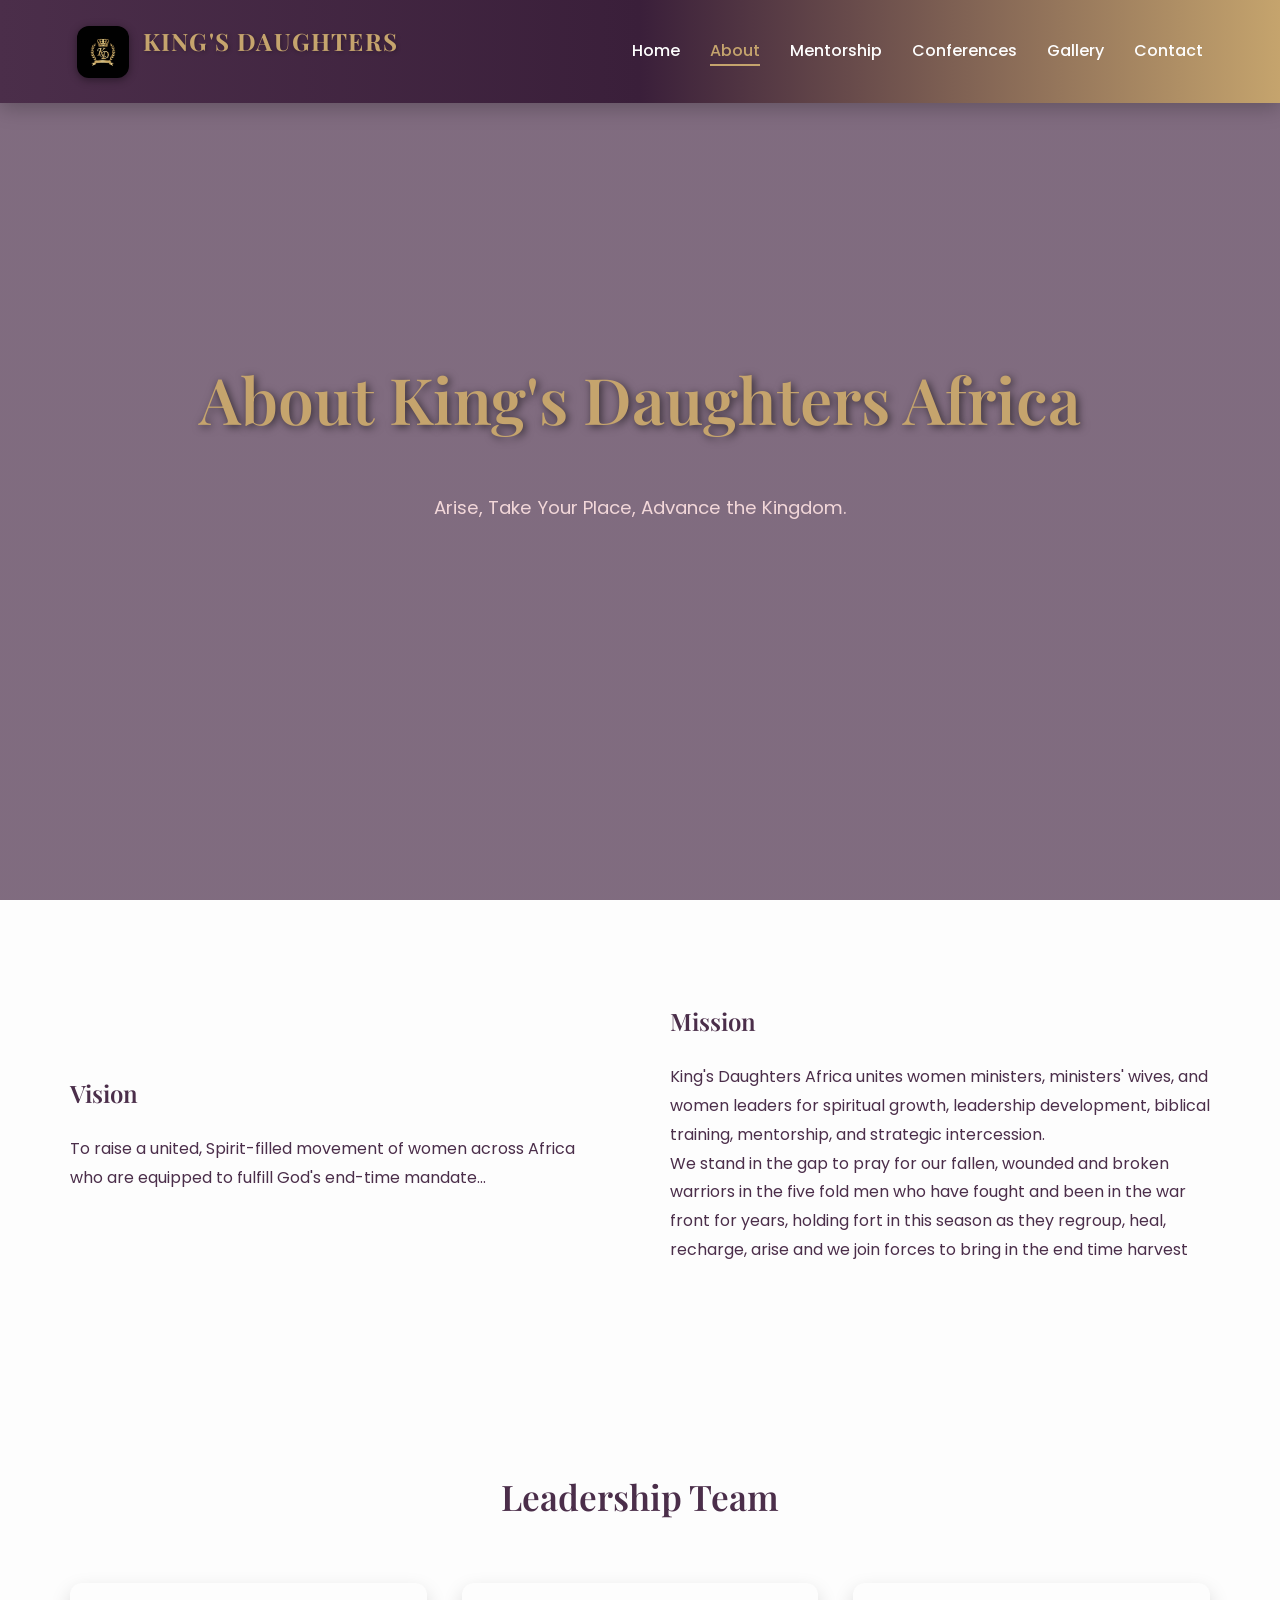
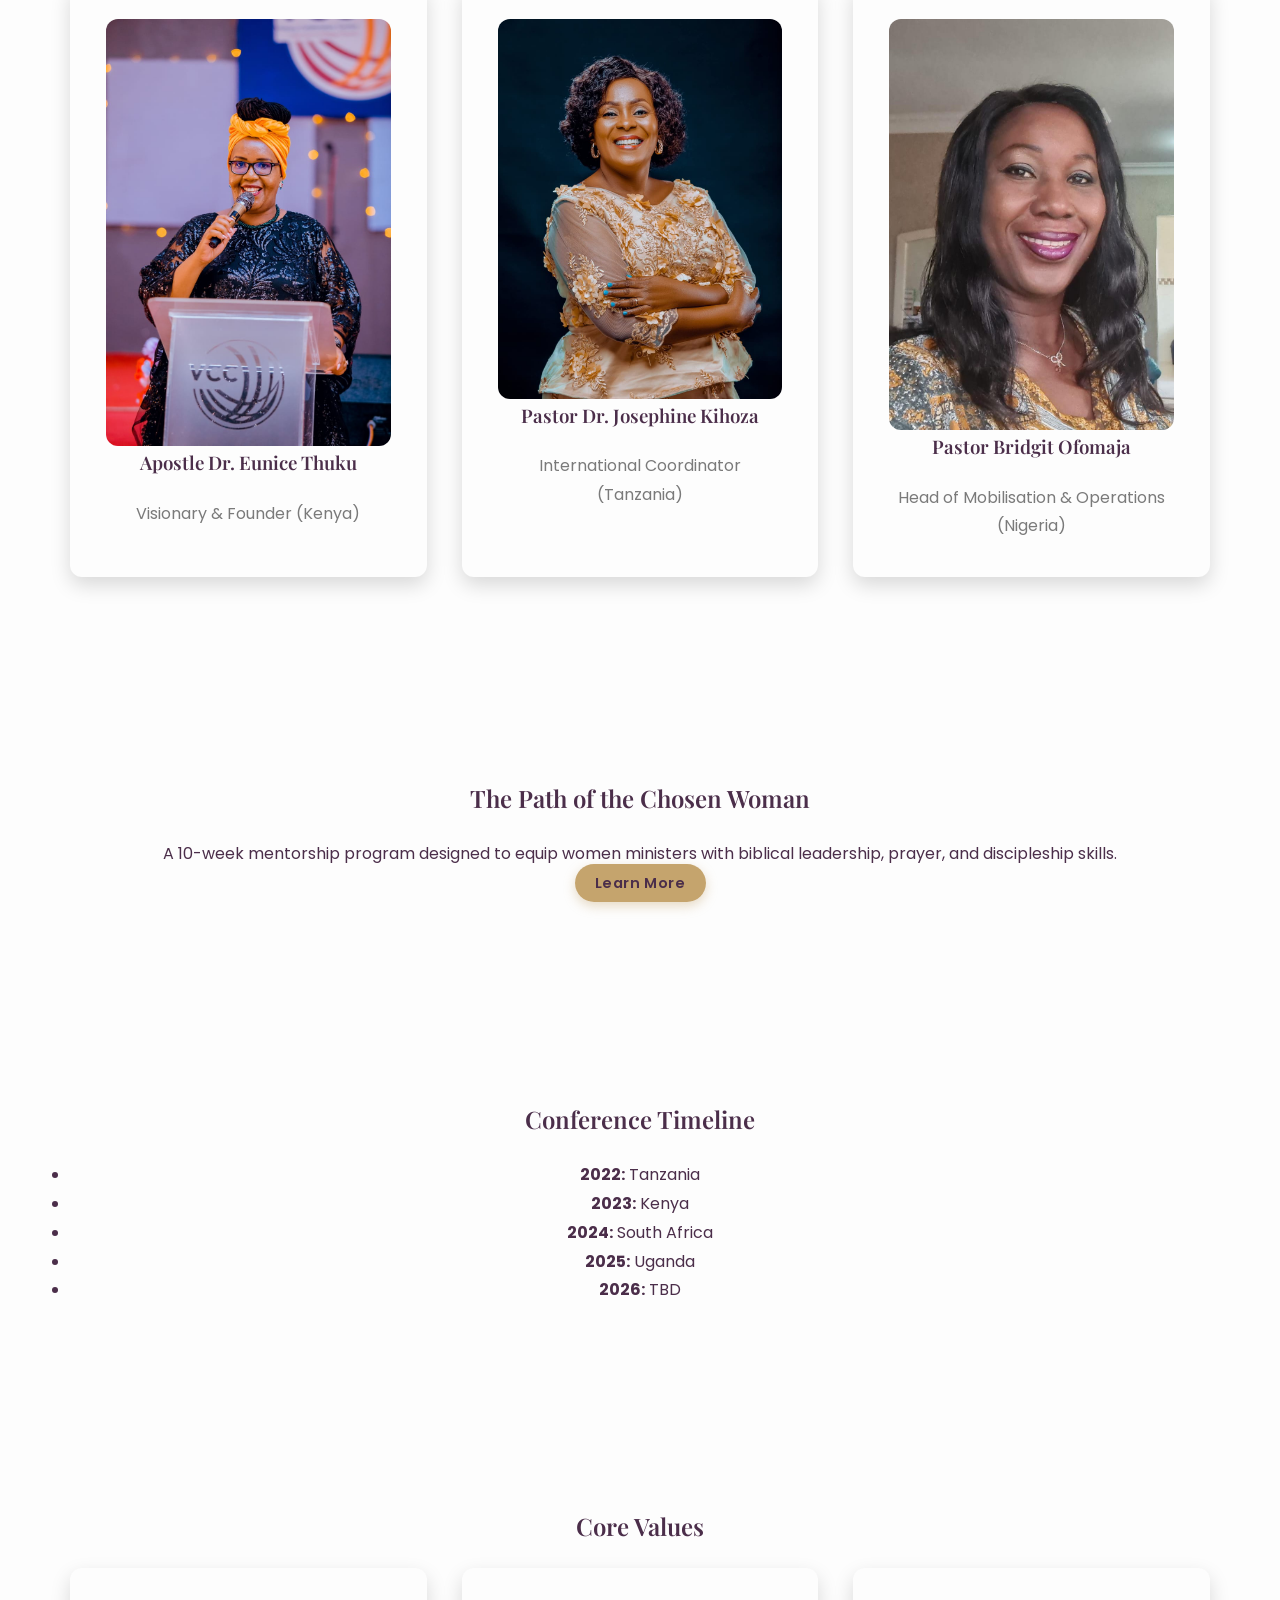
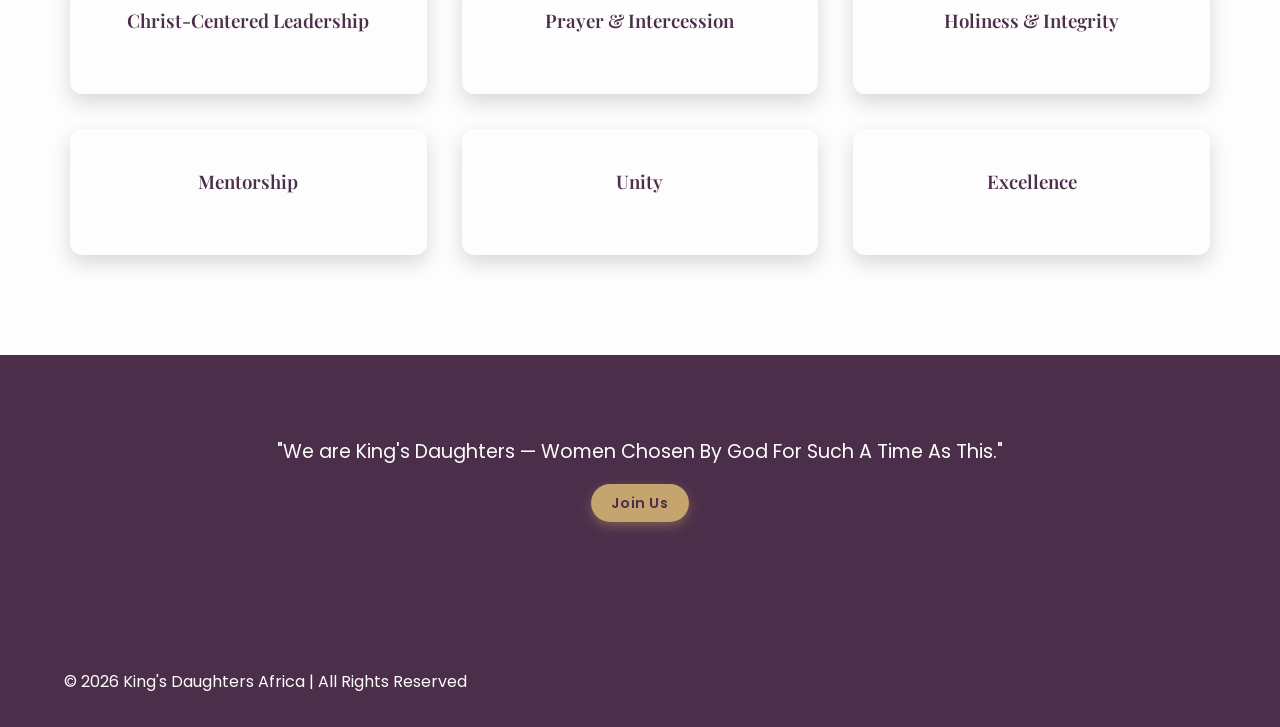
==== commit c0999e6e: "update" ====
--- a/about.html
+++ b/about.html
@@ -50,7 +50,8 @@
       </div>
       <div class="mission">
         <h2>Mission</h2>
-        <p>King's Daughters Africa unites women ministers, ministers' wives, and women leaders for spiritual growth, leadership development, biblical training, mentorship, and strategic intercession...</p>
+        <p>King's Daughters Africa unites women ministers, ministers' wives, and women leaders for spiritual growth, leadership development, biblical training, mentorship, and strategic intercession.</p>
+        <p>We stand in the gap to pray for our fallen, wounded and broken  warriors in the five fold men who have fought and been in the war front for years, holding fort in this season as they regroup, heal, recharge, arise and we join forces to bring in the end time harvest</p>
       </div>
     </div>
   </section>
